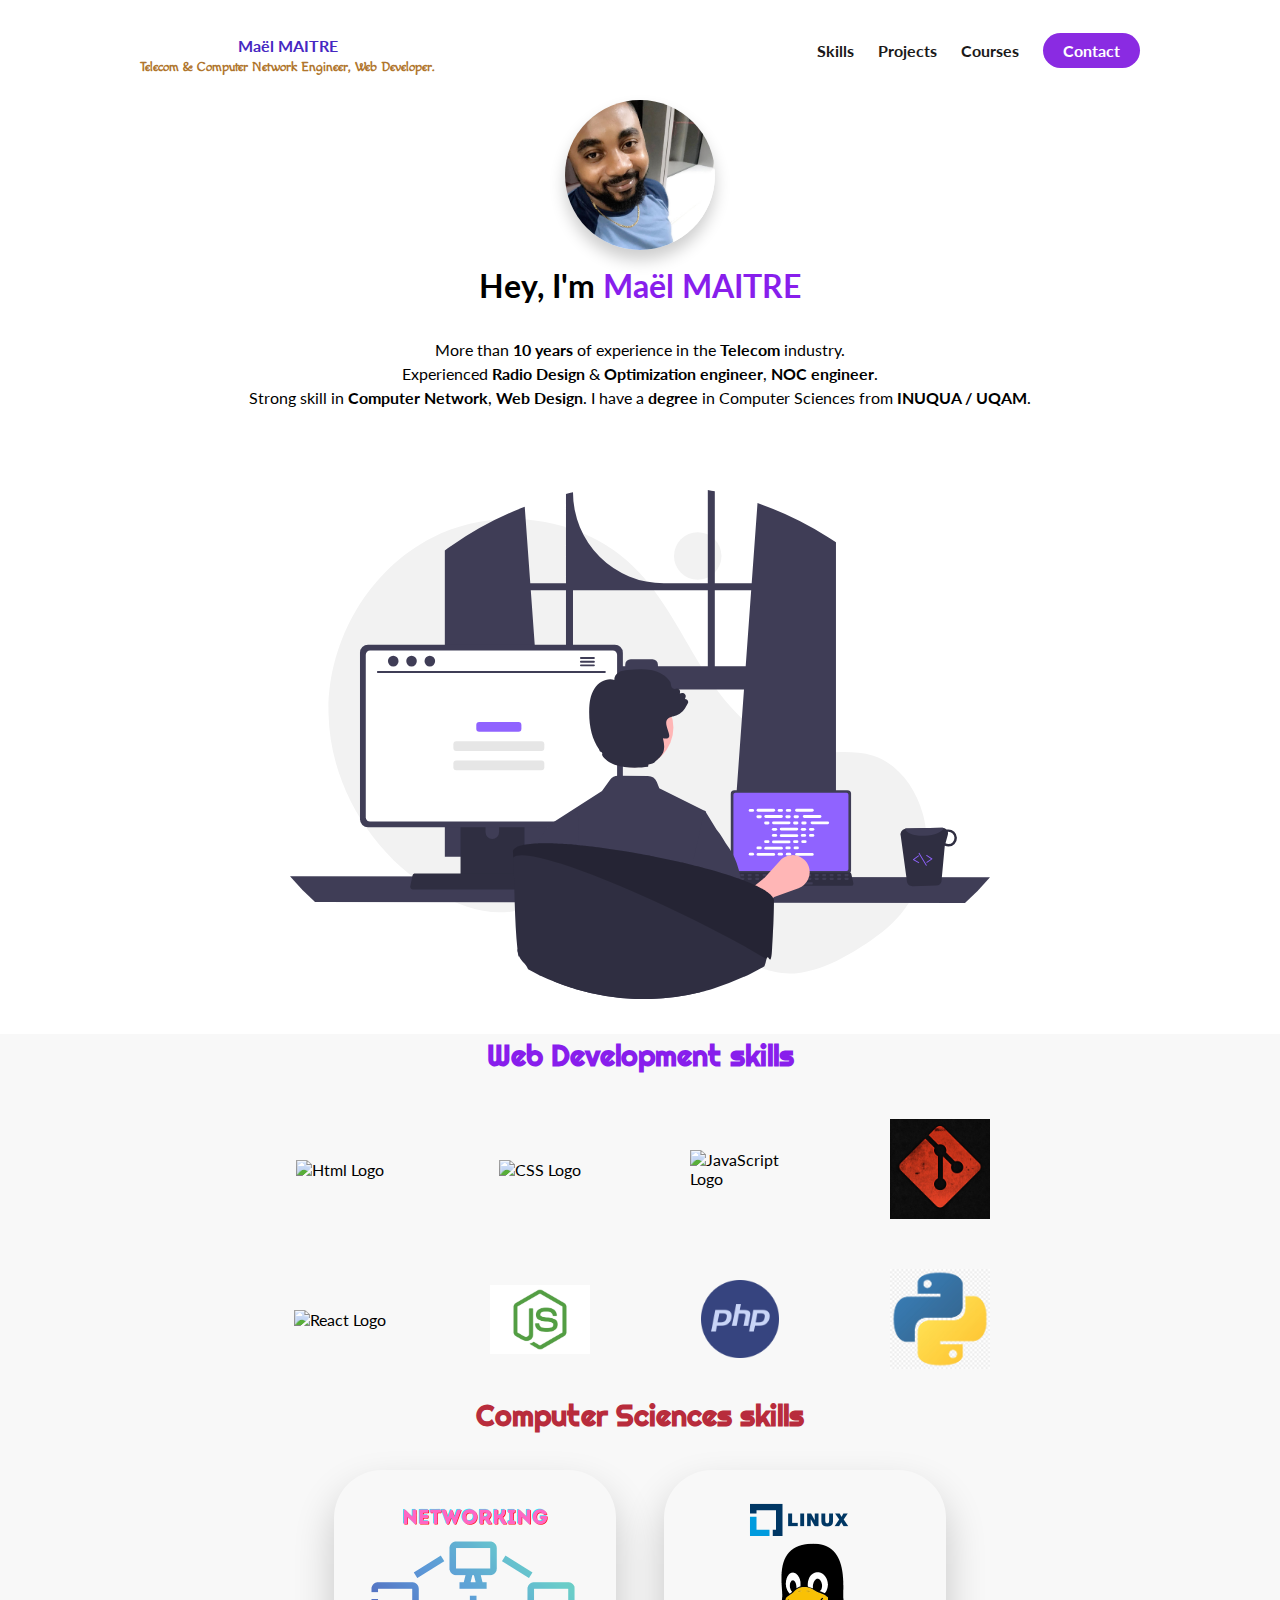
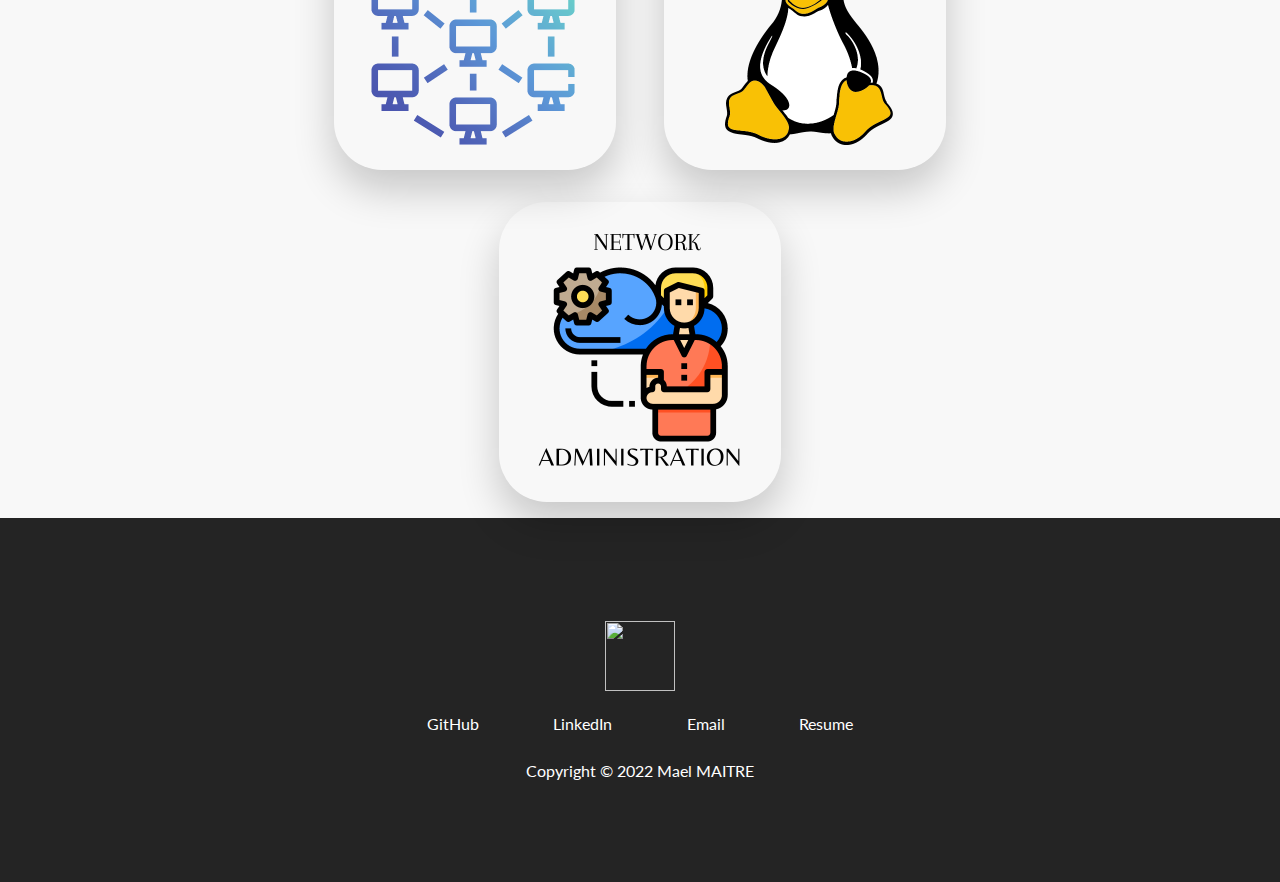
==== index.html @ 229f23f9 "The skills section has been updated." ====
<!DOCTYPE html>
<html lang="en">
<head>
    <meta charset="UTF-8">
    <meta http-equiv="X-UA-Compatible" content="IE=edge">
    <meta name="viewport" content="width=device-width, initial-scale=1.0">
    <title>Maël MAITRE </title>
    <link rel="stylesheet" href="css/index.css">
    <link href="https://fonts.googleapis.com/css2?family=Macondo&display=swap" rel="stylesheet">
    <link href="https://fonts.googleapis.com/css2?family=Pacifico&display=swap" rel="stylesheet">
    <link href="https://fonts.googleapis.com/css2?family=Righteous&display=swap" rel="stylesheet">
    <script src="https://kit.fontawesome.com/c8e4d183c2.js" crossorigin="anonymous"></script>
</head>
<body>
    <section id="about-me">
        <nav class="navigation">
            <div class="personal__logo"><p>Maël MAITRE</p>
              <p class="title-description">Telecom & Computer Network Engineer, Web Developer.</p>
            </div>
            <ul class="nav__link--list">
                <li>
                    <a href="#languages" class="
                        nav__link--anchor
                        link__hover-effect
                        link__hover-effect--black
                        ">Skills</a>
                </li>
                <li>
                    <a href="#" class="
                        nav__link--anchor
                        link__hover-effect
                        link__hover-effect--black
                        ">Projects</a>
                </li>
                <li>
                  <a href="#" class="
                      nav__link--anchor
                      link__hover-effect
                      link__hover-effect--black
                      ">Courses</a>
              </li>
                <li>
                    <a href="#" class="
                        nav__link--anchor
                        nav__link--anchor-primary
                        ">Contact</a>
                </li>
            </ul>
        </nav>
        <div class="flex flex-1">
            <div class="about-me__info row">
                <div class="about-me__info--container">
                    <figure class="about-me__picture--mask buttom">
                        <img src="images/mael.jpg" class="about-me__picture buttom" alt="This is me">
                    </figure>
                    <h1 class="about-me__info--title buttom">
                        Hey, I'm <span class="text--purple">Maël MAITRE</span>
                    </h1>
                    <p class="about-me__info--para buttom ">
      
                      <p>More than <b>10 years</b> of experience in the <strong>Telecom</strong> industry.<br/>
                        Experienced <strong>Radio Design </strong>&<strong> Optimization engineer</strong>, <strong>NOC engineer</strong>.</p> 

                      <p>Strong skill in <strong>Computer Network</strong>, <strong>Web Design</strong>.
                         I have a <b>degree</b> in Computer Sciences from <b>INUQUA / UQAM</b>.</p>
                    </p>
                    <div class="about-me__links description">
                        <a href="https://www.linkedin.com/in/ma%C3%ABl-ma%C3%AEtre-9318a983/" target="_blank" class="about-me__link">
                            <i class="fab fa-linkedin"></i>
                        </a>
                        <a href="https://github.com/maymaitre1989" target="_blank" class="about-me__link">
                            <i class="fab fa-github"></i>
                        </a>
                        <a href="https://www.instagram.com/maymaitre/" target="_blank" class="about-me__link">
                            <i class="fab fa-brands fa-instagram"></i>
                        </a>
                        <a href="https://web.facebook.com/hackerhaiti/" target="_blank" class="about-me__link">
                            <i class="fab fa-brands fa-facebook-f"></i>
                        </a>
                    </div>
                </div>
                <figure class="about-me__img--container">
                    <img src="images/ilustration_2.svg" class="about-me__img" alt="">
                </figure>
            </div>
        </div>
    </section> 
    <section id="languages">
        <div class="container">
            <div class="row">
                <h1 class="section__title"><strong class="text--purple other-font">Web Development skills</strong></h1>
                <div class="language__list">
                    <div class="language">
                        <figure class="language__img--wrapper">
                          <img
                            src="https://upload.wikimedia.org/wikipedia/commons/thumb/3/38/HTML5_Badge.svg/240px-HTML5_Badge.svg.png"
                            alt="Html Logo" class="language__img" />
                        </figure>
                        <span class="language__name">HTML</span>
                      </div>
                      <div class="language">
                        <figure class="language__img--wrapper">
                          <img src="https://cdn.iconscout.com/icon/free/png-256/css-131-722685.png" alt="CSS Logo"
                            class="language__img" />
                        </figure>
                        <span class="language__name">CSS</span>
                      </div>
                      <div class="language">
                        <figure class="language__img--wrapper">
                          <img src="https://cdn.iconscout.com/icon/free/png-256/javascript-1-225993.png" alt="JavaScript Logo"
                            class="language__img" />
                        </figure>
                        <span class="language__name">JavaScript</span>
                      </div>
                      <div class="language">
                        <figure class="language__img--wrapper">
                          <img src="images/git.png"
                            alt="TypeScript Logo" class="language__img" />
                        </figure>
                        <span class="language__name">Git</span>
                      </div>
                      <div class="language">
                        <figure class="language__img--wrapper">
                          <img src="https://cdn.iconscout.com/icon/free/png-256/react-3-1175109.png" alt="React Logo"
                            class="language__img" />
                        </figure>
                        <span class="language__name">React</span>
                      </div>
                      <div class="language">
                        <figure class="language__img--wrapper">
                          <img src="images/NodeJS.jpg" alt="React Logo"
                            class="language__img" />
                        </figure>
                        <span class="language__name">NodeJS</span>
                      </div>
                      <div class="language">
                        <figure class="language__img--wrapper">
                          <img src="images/php.png" alt="React Logo"
                            class="language__img" />
                        </figure>
                        <span class="language__name">PHP</span>
                      </div>
                      <div class="language">
                        <figure class="language__img--wrapper">
                          <img src="images/python.jpg" alt="React Logo"
                            class="language__img" />
                        </figure>
                        <span class="language__name">PYTHON</span>
                      </div>
                </div>
            </div>
        </div>
        <div class="container">
          <div class="row">
              <h1 class="section__title"><strong class="text--blue other-font">Computer Sciences skills</strong></h1>
              <div class="language__list">
                <div class="skills">
                  <div class="child--help">
                    <div class="child">
                      <figure class="language__img--wrapper">
                        <img
                          src="images/networking.png"
                          alt="Html Logo" class="language__img" />
                      </figure>
                      <span class="language__name">Computer Networking</span>
                    </div>
                    <div class="child--description">
                      <h3>Computer Networking</h3>
                      <p class="descrip">
                        <ul>
                          <li>Test 1 et 2</li>
                          <li>Test 1 et 2</li>
                          <li>Test 1 et 2</li>
                          <li>Test 1 et 2</li>
                        </ul>
                      </p>
                    </div>
                  </div>
                  <div class="child--help">
                    <div class="child">
                      <figure class="language__img--wrapper">
                        <img src="images/Linux.png" alt="CSS Logo"
                          class="language__img" />
                      </figure>
                      <span class="language__name">Linux</span>
                    </div>
                    <div class="child--description">
                      <h3>Linux</h3>
                      <p class="descrip">
                        <ul>
                          <li>Test 1 et 2</li>
                          <li>Test 1 et 2</li>
                          <li>Test 1 et 2</li>
                          <li>Test 1 et 2</li>
                        </ul>
                      </p>
                    </div>
                  </div>  
                  <div class="child--help">
                    <div class="child">
                      <figure class="language__img--wrapper">
                        <img src="images/Network_admin.png" alt="JavaScript Logo"
                          class="language__img" />
                      </figure>
                      <span class="language__name">Network Admin</span>
                    </div>
                    <div class="child--description">
                      <h3>Network Admin</h3>
                      <p class="descrip">
                        <ul>
                          <li>Test 1 et 2</li>
                          <li>Test 1 et 2</li>
                          <li>Test 1 et 2</li>
                          <li>Test 1 et 2</li>
                        </ul>
                      </p>
                    </div>
                  </div>  
              </div>
            </div>  
          </div>
        </div>
    </section>
    <footer>
      <div class="row footer__row">
        <a href="#" class="footer__anchor">
          <figure class="footer__logo">
            <img src="./assets/logo.svg" class="footer__logo--img" alt="">
          </figure>
          <span class="footer__logo--popper">
            Top
            <i class="fas fa-arrow-up"></i>
          </span>
        </a>
        <div class="footer__social--list navigation">
          <a href="https://google.com" target="_blank" class="
            footer__social--link
            link__hover-effect
            link__hover-effect--white
          " target="_blank">GitHub</a>
          <a href="https://google.com" target="_blank" class="
            footer__social--link
            link__hover-effect
            link__hover-effect--white
          " target="_blank">LinkedIn</a>
          <a href="mailto:email@email.com" target="_blank" class="
            footer__social--link
            link__hover-effect
            link__hover-effect--white
          " target="_blank">Email</a>
          <a href="./assets/Example Resume.pdf" target="_blank" class="
            footer__social--link
            link__hover-effect
            link__hover-effect--white
          " target="_blank">Resume</a>
        </div>
        <div class="footer__copyright">Copyright © 2022 Mael MAITRE</div>
      </div>
    </footer> 
</body>
</html>
---- css/index.css ----
@import url('https://fonts.googleapis.com/css2?family=Lato:wght@400;700&display=swap');
* {
    font-family: 'Lato', sans-serif;
    padding: 0;
    margin: 0;
    box-sizing: border-box;
    scroll-behavior: smooth;
  }
  
  h1, h2, h3, h4, h5, h6, span {
      color:black;
      text-align: center;
      line-height: 1.25;
  }

  p{
      line-height: 1.5;
      font-size: 16px;
  }

  .buttom{
      margin-bottom: 16px;
  }

  section:nth-child(even) {
    background-color: #f8f8f8;
  }

  .navigation a{
    text-decoration: none;
    position: relative;
    
  }

  .link__hover-effect::after{
    content: "";
    height: 3px;
    position: absolute;
    background-color: rgb(219, 72, 128);
    bottom: -3px;
    right: 0;
    width: 0%;
    transition: all 500ms ease;
  }

  .navigation a:hover::after{
    width: 100%;
    left: 0;
  }

  a{
    text-decoration: none;
  }
  
 /* 
  
    ABOUT ME
  
  */

#about-me{
    min-height: 100vh;
    display: flex;
    flex-direction: column;
}

   /* 
  
    END OF THE ABOUT ME
  
  */


  /* 
  
    NAVIGATION BAR 
  
  */

  nav{
      height: 100px;
      width: 100%;
      max-width: 1000px;
      display: flex;
      margin: 0 auto;
      align-items: center;
      justify-content: space-between;
  }

  .title-description{
    font-size: 0.8rem;
    color: rgb(176, 118, 46);
    font-family: 'Macondo', cursive;
  }

  li{
      list-style-type: none;
  }

  .nav__link--list{
      display: flex;
      gap: 1.5rem;
  }

  .nav__link--anchor{
    color: rgb(27, 25, 25);
    font-weight: 700;
    text-decoration: none;
}

.nav__link--anchor-primary{
    background-color: blueviolet;
    padding: 8px 20px;
    border-radius: 20px;
    color: white;
    transition: all 300ms ease;
}

/* .link__hover-effect:after {
    content: "";
    position: absolute;
    height: 3px;
    width: 0;
    bottom: -3px;
    right: 0;
    transition: all 300ms ease;
  }
  
  .link__hover-effect--white:after {
    background-color: #fff;
  }
  .link__hover-effect--black:after {
    background-color: #000;
  } */
  
  .link__hover-effect:hover:after {
    width: 100%;
    left: 0;
  }

.nav__link--anchor-primary:hover{
    background-color: rgb(84, 107, 237);
}

.personal__logo{
    font-weight: bold;
    font-size: 2em;
    margin-top: 0.7rem;
    color: rgb(70, 39, 194);
    text-align: center;
}

.about-me__link{
    font-size: 20px;
    color: black; 
    padding: 0 1rem;

}

.about-me__links i:hover{
  transition: all 300ms ease;
  font-size: 1.5rem;
  color: rgb(163, 31, 31);
}

.about-me__links i{
  transition: all 300ms ease;
  font-size: 1.3rem;
  color: rgb(14, 13, 13);
}
  /* 
  
    END OF THE NAVIGATION BAR
  
  */


  
  /* 
  
    BODY PART  

  */

  .about-me__info--container{
      display: flex;
      flex-direction: column;
      text-align: center;
      margin: 0 auto;
      align-items: center;
  }

  .row{
      width: 100%;
      max-width: 800px;
      margin: 0 auto;
  }

  .about-me__info{
      display: flex;
      flex-direction: column;
      align-items: center;

  }

  .about-me__picture--mask{
      height: 150px;
      width: 150px;
      border-radius: 50%;
      overflow: hidden;
      box-shadow: 0 10px 16px rgba(0, 0, 0, 0.20);
  }

  .description{
    margin-top: 20px;
  }

  .about-me__picture{
      width: 100%;
  }

  .flex{
    display: flex;
  }

.flex-1{
  flex: 1;
}

.text--purple{
    color: rgb(136, 30, 236);
}
.text--blue{
  color: rgb(184, 44, 60);
}

.about-me__img{
    display: flex;
    align-items: center;
    flex: 1;
    width: 100%;
}
.about-me__img--container{
    margin: 2.2rem 0;
    width: 100%;
    max-width: 700px;
}

.other-font{
  font-family: 'Righteous', cursive;
  font-size: 1.8rem;
  /* box-shadow: 60px 20px 10px rgba(0, 0, 0, 0.1); */
}

.section__title {
    margin-bottom: 20px;
}

/* skills */

.skills{
  display: flex;
  gap: 0 3em;
  flex-wrap: wrap;
  width: 100%;
  justify-content: center;
}

.skills img{
  max-height: 250px;
  max-width: 250px;
}
.child--help{
  position: relative;
  
}
.child{
  position: relative;
  margin: 1em 0;
  box-shadow: 0 20px 40px rgba(0, 0, 0, 0.20);
  border-radius: 3em;
}
.child::before{
  content: "";
  width: 100%;
  position: absolute;
  background-color: rgb(0, 0, 0);
  opacity: 0;
  height: 100%;
  transform: translateY(25%);
  transition: all 300ms ease;
  z-index: 2;
  top: 0;
  left: 0;
}

.child--help:hover .child::before{
  opacity: 0.5;
  transform: translateY(0%);
  border-radius: 3em;
}
.child--help:hover .child--description{
  opacity: 1;
  transform: translateY(0%);
  border-radius: 3em;
}

.child--help:hover img{
  transform: scale(1.1);
  filter: blur(5px);
}

.child--description{
  position: absolute;
  top: 50px;
  left: 10px;
  text-align: left;
  width: 100%;
  max-width: 80%;
  z-index: 3 ;
  color: white;
  font-weight: bold;
  opacity: 0;
  transform: translateY(100%);
  transition: all 350ms ease;
  margin: 0 auto;
}

/* End of skills */

   /* 
  
    END OF THE BODY PART  
  */

  /* 
  
   TECH _STACK
  */

  .language__img {
    width: 100%;
    max-width: 100px;
    transition: all 300ms;
  }
  .language:hover .language__img {
    filter: brightness(80%);
    opacity: 0.86;
    transform: scale(0.9);
  }
  
  .language {
    width: 25%;
    display: flex;
    justify-content: center;
    position: relative;
  }
  .language__img--wrapper {
    display: flex;
    justify-content: center;
    align-items: center;
    padding: 25px 16px;
  }
  
  .language__list {
    display: flex;
    justify-content: center;
    width: 100%;
    flex-wrap: wrap;
  }
  
  .language__name {
    position: absolute;
    bottom: 0;
    transform: scale(0);
    transition: all 300ms;
    font-size: 20px;
    opacity: 0;
  }
  .language:hover .language__name {
    transform: scale(1);
    opacity: 1;
  }


  /* 
  
    END OF THE TECH _STACK
  */

  /* PROJECTS */

.project {
    margin-bottom: 135px;
  }
  
  .project:last-child {
    margin-bottom: 40px;
  }
  
  .project__img {
    width: 100%;
    transition: all 500ms ease;
  }
  
  .project__wrapper {
    display: flex;
    box-shadow: 0 20px 80px rgba(0, 0, 0, 0.45);
    border-radius: 20px;
    overflow: hidden;
    position: relative;
  }
  .project__wrapper:before {
    content: "";
    position: absolute;
    top: 0;
    left: 0;
    height: 100%;
    width: 100%;
    background-color: #1c1d25;
    opacity: 0;
    transition: all 450ms ease;
    z-index: 2;
    transform: translateY(100%);
  }
  .project:hover .project__wrapper:before {
    transform: translateY(0);
    opacity: 0.7;
  }
  .project:hover .project__img {
    transform: scale(1.07);
    filter: blur(5px);
  }
  
  .project:hover .project__description {
    opacity: 1;
    transform: translateY(-50%);
  }
  
  .project__list {
    padding-top: 40px;
  }
  
  .project__description {
    position: absolute;
    top: 50%;
    left: 90px;
    transform: translateY(100%);
    max-width: 550px;
    z-index: 3;
    opacity: 0;
    transition: transform 450ms, opacity 300ms;
  }
  
  .project__description--title {
    font-size: 40px;
  }
  
  .project__description--para {
    margin: 16px 0;
  }
  
  .project__description--link {
    font-size: 20px;
    margin-right: 16px;
  }
  
  .project__description--title,
  .project__description--sub-title,
  .project__description--para,
  .project__description--link {
    text-align: left;
    color: #fff;
  }
  
  /* FOOTER */
  
  footer {
    background-color: #242424;
  }
  
  .footer__social--list {
    width: 100%;
    max-width: 500px;
    display: flex;
    justify-content: space-around;
    margin-bottom: 28px;
  }
  .footer__row {
    display: flex;
    flex-direction: column;
    align-items: center;
    justify-content: center;
    padding: 8% 0;
  }
  
  .footer__logo--img {
    width: 70px;
    height: 70px;
  }
  
  .footer__social--link,
  .footer__copyright,
  .footer__logo--popper {
    color: #fff;
  }
  
  .footer__logo--popper {
    position: absolute;
    right: 0;
    top: 30px;
    font-weight: 700;
    opacity: 0;
    transition: all 300ms ease;
  }
  
  .footer__anchor {
    margin-bottom: 20px;
    position: relative;
  }
  
  .footer__anchor:hover .footer__logo--popper {
    transform: translateX(60px);
    opacity: 1;
  }
  
  /* Small phones, tablets, large smartphones */
  @media (max-width: 768px) {
    nav {
      height: 68px;
    }
  
    h1 {
      font-size: 28px;
    }
  
    .about-me__info--para {
      font-size: 18px;
    }
  
    .language {
      width: calc(100% / 3);
    }
  
    .project__description--para {
      font-size: 14px;
    }
  
    .project__description {
      left: 30px;
      padding-right: 30px;
    }
  }
  
  /* SMALL PHONES */
  @media (max-width: 480px) {
    .nav__link:not(:last-child) {
      display: none;
    }
  
    .project__wrapper {
      border-radius: 0;
    }
  
    .project__description {
      padding: 0;
      left: 0;
      width: 100%;
    }
  
    .project__description--para {
      display: none;
    }
  
    .project__description--links {
      display: flex;
      justify-content: center;
    }
  
    .project__description--title {
      font-size: 32px;
      line-height: 1;
      text-align: center;
    }
  
    .project__description--sub-title {
      text-align: center;
      margin: 12px 0;
    }
  }
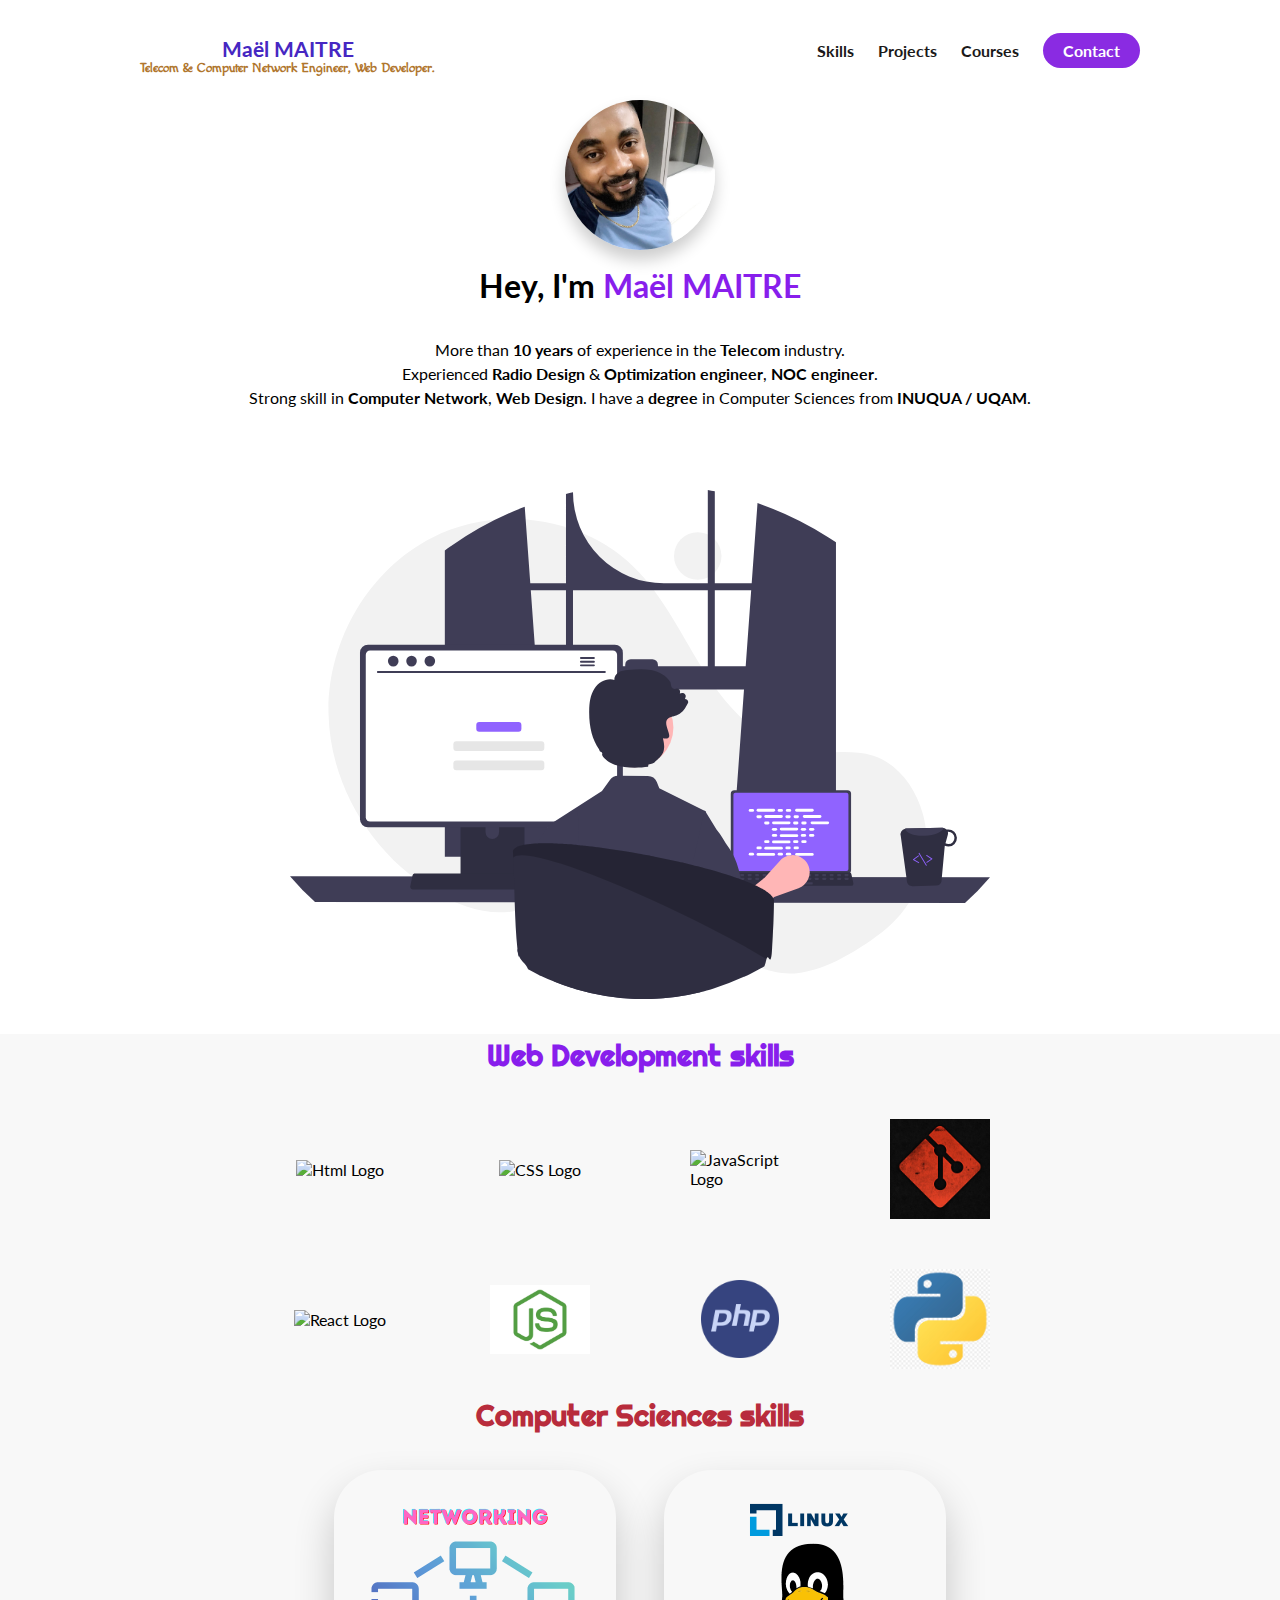
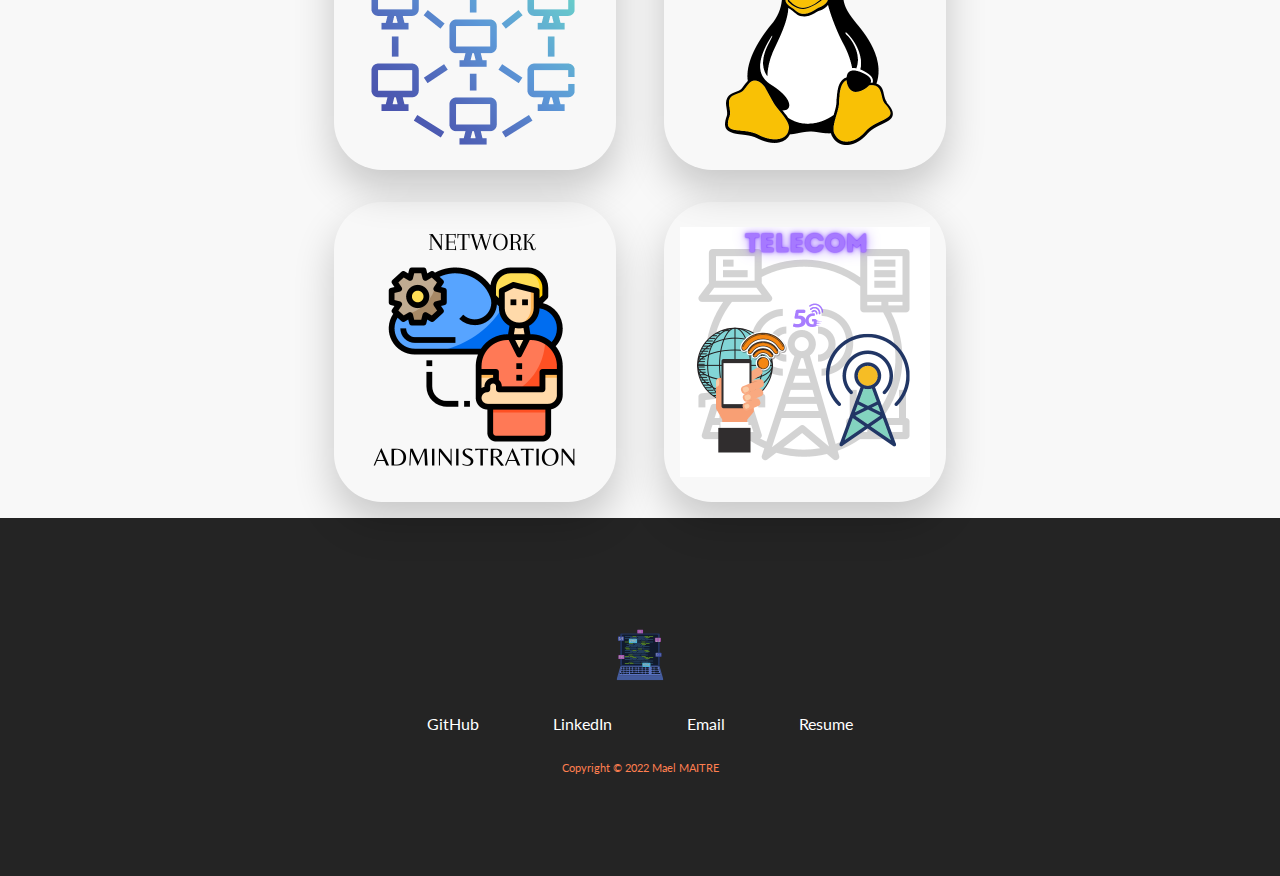
==== commit 81f85466: "Media query added and logo in footer changed" ====
--- a/index.html
+++ b/index.html
@@ -14,8 +14,9 @@
 <body>
     <section id="about-me">
         <nav class="navigation">
-            <div class="personal__logo"><p>Maël MAITRE</p>
-              <p class="title-description">Telecom & Computer Network Engineer, Web Developer.</p>
+            <div class="personal__logo">
+              <div>Maël MAITRE</div>
+              <div class="title-description">Telecom & Computer Network Engineer, Web Developer.</div>
             </div>
             <ul class="nav__link--list">
                 <li>
@@ -215,7 +216,27 @@
                         </ul>
                       </p>
                     </div>
-                  </div>  
+                  </div>
+                  <div class="child--help">
+                    <div class="child">
+                      <figure class="language__img--wrapper">
+                        <img src="images/telecom.png" alt="JavaScript Logo"
+                          class="language__img" />
+                      </figure>
+                      <span class="language__name">Telecommunication</span>
+                    </div>
+                    <div class="child--description">
+                      <h3>Telecommunication</h3>
+                      <p class="descrip">
+                        <ul>
+                          <li>Test 1 et 2</li>
+                          <li>Test 1 et 2</li>
+                          <li>Test 1 et 2</li>
+                          <li>Test 1 et 2</li>
+                        </ul>
+                      </p>
+                    </div>
+                  </div>    
               </div>
             </div>  
           </div>
@@ -225,7 +246,7 @@
       <div class="row footer__row">
         <a href="#" class="footer__anchor">
           <figure class="footer__logo">
-            <img src="./assets/logo.svg" class="footer__logo--img" alt="">
+            <img src="images/Foot_logo.svg" class="footer__logo--img" alt="">
           </figure>
           <span class="footer__logo--popper">
             Top
--- a/css/index.css
+++ b/css/index.css
@@ -144,7 +144,7 @@
 
 .personal__logo{
     font-weight: bold;
-    font-size: 2em;
+    font-size: 1.3rem;
     margin-top: 0.7rem;
     color: rgb(70, 39, 194);
     text-align: center;
@@ -287,7 +287,7 @@
   background-color: rgb(0, 0, 0);
   opacity: 0;
   height: 100%;
-  transform: translateY(25%);
+  /* transform: translateY(25%); */
   transition: all 300ms ease;
   z-index: 2;
   top: 0;
@@ -296,7 +296,7 @@
 
 .child--help:hover .child::before{
   opacity: 0.5;
-  transform: translateY(0%);
+  /* transform: translateY(0%); */
   border-radius: 3em;
 }
 .child--help:hover .child--description{
@@ -505,6 +505,11 @@
     color: #fff;
   }
   
+  .footer__copyright{
+    font-size: 0.7rem;
+    color: coral;
+  }
+
   .footer__logo--popper {
     position: absolute;
     right: 0;
@@ -553,10 +558,11 @@
   }
   
   /* SMALL PHONES */
-  @media (max-width: 480px) {
+  /* @media (max-width: 480px) {
     .nav__link:not(:last-child) {
       display: none;
     }
+
   
     .project__wrapper {
       border-radius: 0;
@@ -587,4 +593,35 @@
       text-align: center;
       margin: 12px 0;
     }
+  } */
+
+  @media (max-width:800px) {
+    .personal__logo{
+      display: none;
+    }
+
+    .navigation{
+      display: flex;
+      justify-content: center;
+    }
+
+    .footer__social--list {
+      display: flex;
+      flex-direction: column;
+      gap: 0.4rem;
+      align-items: center;
+      margin-bottom: 28px;
+    }
+
+
+  }
+
+  @media (max-width:380px) {
+    .navigation{
+      display: none;
+    }
+
+    .about-me__picture--mask {
+      margin-top: 20px;
+    }
   }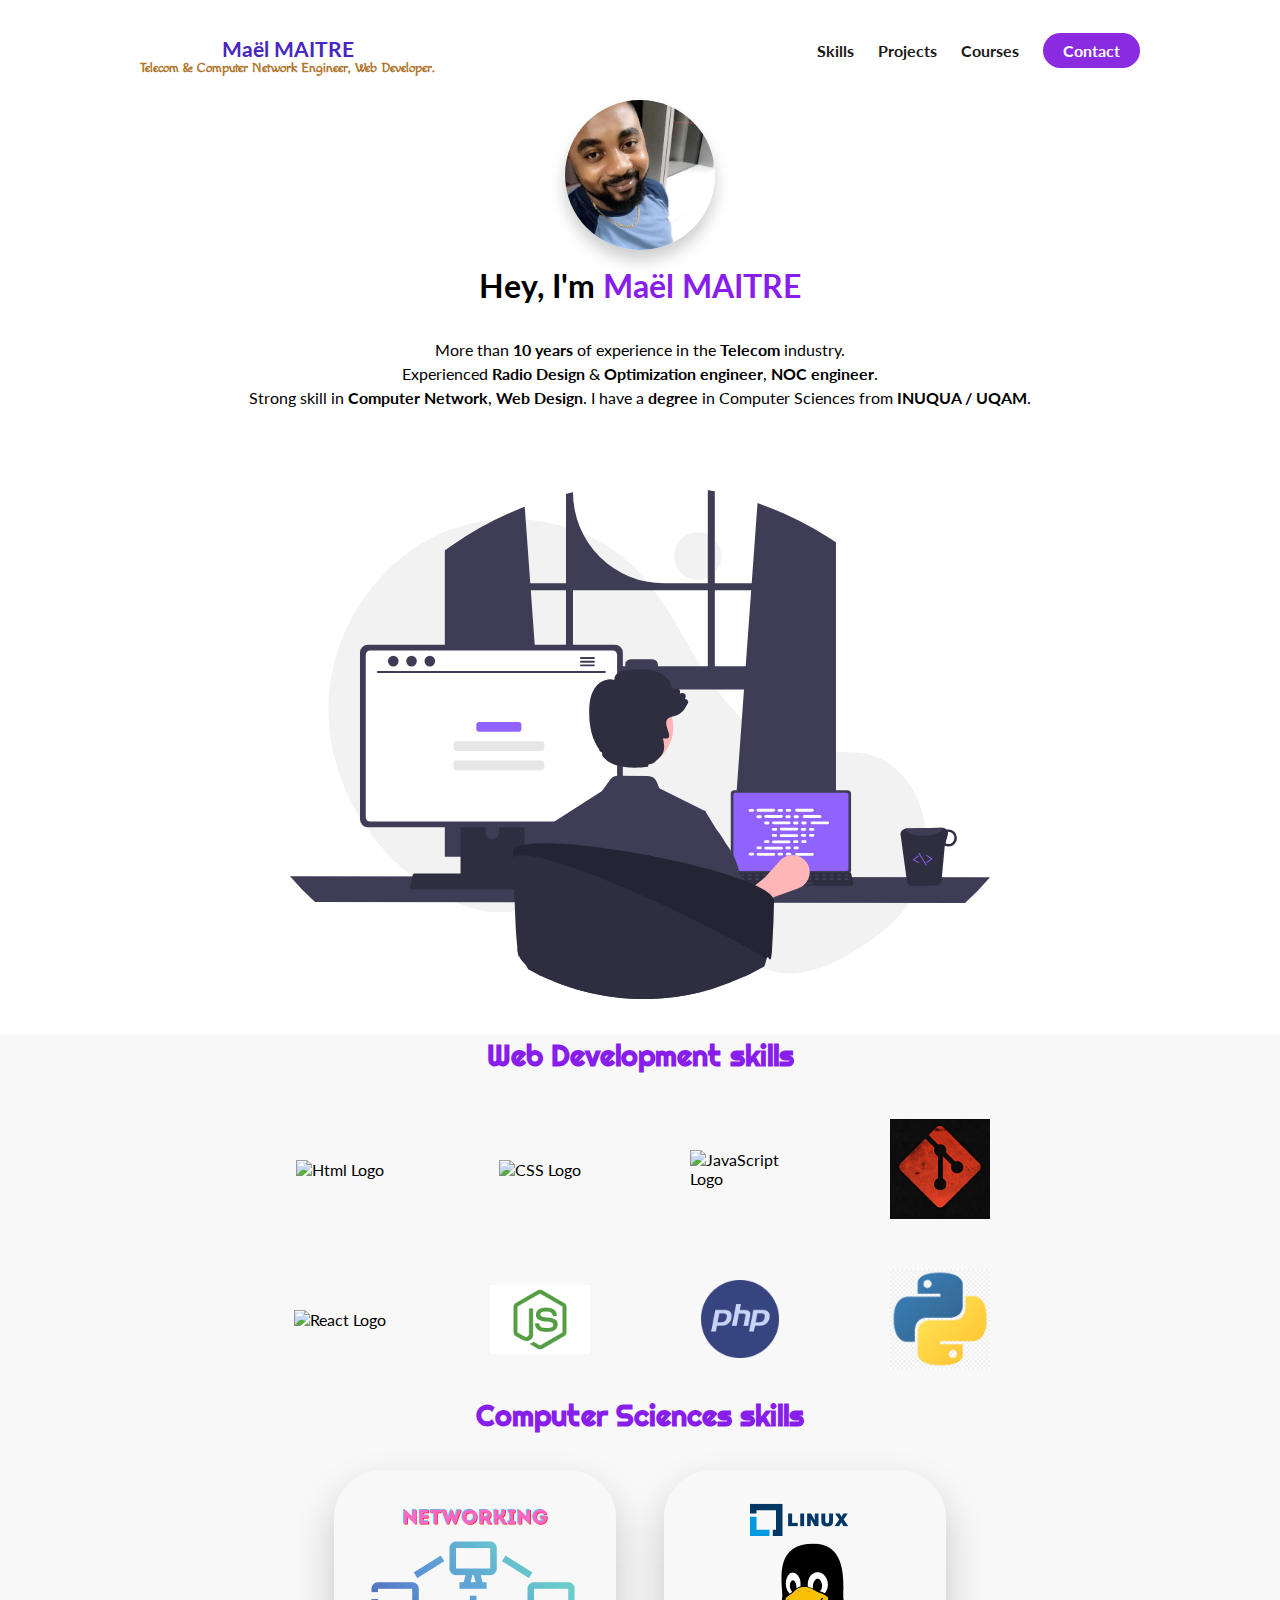
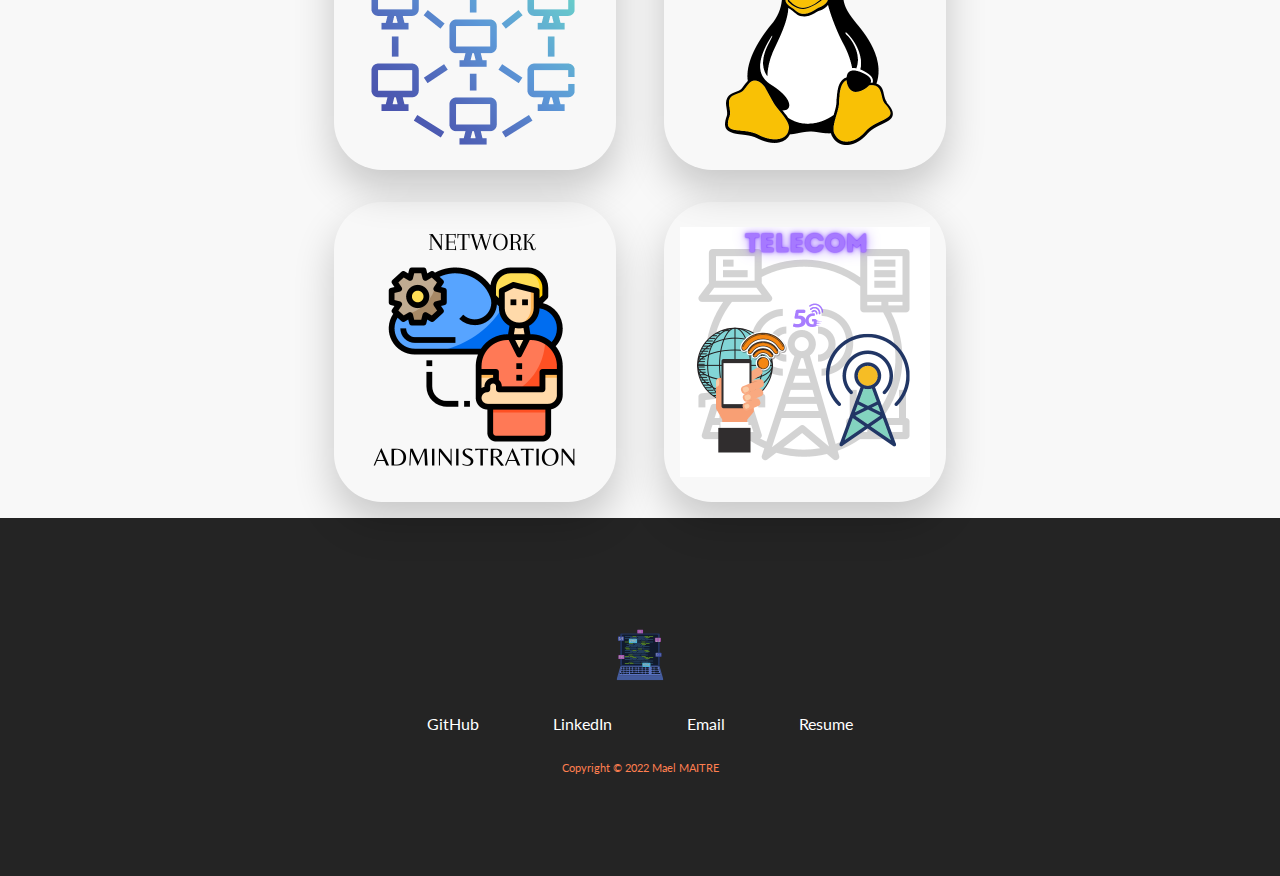
==== commit c20cf7a3: "I made the website responsive by using media query everywhere" ====
--- a/index.html
+++ b/index.html
@@ -163,16 +163,17 @@
                           src="images/networking.png"
                           alt="Html Logo" class="language__img" />
                       </figure>
-                      <span class="language__name">Computer Networking</span>
                     </div>
                     <div class="child--description">
                       <h3>Computer Networking</h3>
                       <p class="descrip">
                         <ul>
-                          <li>Test 1 et 2</li>
-                          <li>Test 1 et 2</li>
-                          <li>Test 1 et 2</li>
-                          <li>Test 1 et 2</li>
+                          <li>Networking device and cabling</li>
+                          <li>Network planning & designing process</li>
+                          <li>IP addressing & subnetting</li>
+                          <li>Cisco router & and Switch configuration</li>
+                          <li>OSI & TCP/IP</li>
+                          <li>Wireless networking</li>
                         </ul>
                       </p>
                     </div>
@@ -183,16 +184,16 @@
                         <img src="images/Linux.png" alt="CSS Logo"
                           class="language__img" />
                       </figure>
-                      <span class="language__name">Linux</span>
-                    </div>
+                      </div>
                     <div class="child--description">
                       <h3>Linux</h3>
                       <p class="descrip">
                         <ul>
-                          <li>Test 1 et 2</li>
-                          <li>Test 1 et 2</li>
-                          <li>Test 1 et 2</li>
-                          <li>Test 1 et 2</li>
+                          <li>System Access and File System</li>
+                          <li>System Administration</li>
+                          <li>Shell Scripting</li>
+                          <li>Networking, Servers and System Updates</li>
+                          <li>Disk Management and Run Levels</li>
                         </ul>
                       </p>
                     </div>
@@ -203,16 +204,17 @@
                         <img src="images/Network_admin.png" alt="JavaScript Logo"
                           class="language__img" />
                       </figure>
-                      <span class="language__name">Network Admin</span>
                     </div>
                     <div class="child--description">
                       <h3>Network Admin</h3>
                       <p class="descrip">
                         <ul>
-                          <li>Test 1 et 2</li>
-                          <li>Test 1 et 2</li>
-                          <li>Test 1 et 2</li>
-                          <li>Test 1 et 2</li>
+                          <li> Windows Server Administration</li>
+                          <li>Active Directory Domain Services</li>
+                          <li>Implementing and managing DHCP and DNS</li>
+                          <li>Managing file Servers and Storage</li>
+                          <li>Implementing VPN</li>
+                          <li>Performance Monitoring</li>
                         </ul>
                       </p>
                     </div>
@@ -223,17 +225,17 @@
                         <img src="images/telecom.png" alt="JavaScript Logo"
                           class="language__img" />
                       </figure>
-                      <span class="language__name">Telecommunication</span>
+                      
                     </div>
                     <div class="child--description">
                       <h3>Telecommunication</h3>
-                      <p class="descrip">
-                        <ul>
-                          <li>Test 1 et 2</li>
-                          <li>Test 1 et 2</li>
-                          <li>Test 1 et 2</li>
-                          <li>Test 1 et 2</li>
-                        </ul>
+                      <br>
+                      <p class="descrip">
+                        NOC Engineer <br>&<br> Radio Frequency Design Engineer <br><br>
+                        <span> LinkedIn profile for more info -></span>
+                        <a href="https://www.linkedin.com/in/ma%C3%ABl-ma%C3%AEtre-9318a983/" target="_blank" class="about-me__link">
+                          <i class="fab fa-linkedin"></i>
+                        </a>
                       </p>
                     </div>
                   </div>    
--- a/css/index.css
+++ b/css/index.css
@@ -231,7 +231,7 @@
     color: rgb(136, 30, 236);
 }
 .text--blue{
-  color: rgb(184, 44, 60);
+  color: rgb(136, 30, 236);
 }
 
 .about-me__img{
@@ -257,6 +257,24 @@
 }
 
 /* skills */
+.child--description li{
+  list-style-type: disc;
+}
+.child--description ul{
+  margin-top: 20px;
+}
+
+.child--description p:last-child{
+  text-align: center;
+}
+
+.child--description p:last-child span{
+  font-size: 0.7rem;
+}
+
+.child--description h3{
+  color: rgb(246, 185, 154);
+}
 
 .skills{
   display: flex;
@@ -313,7 +331,7 @@
 .child--description{
   position: absolute;
   top: 50px;
-  left: 10px;
+  left: 25px;
   text-align: left;
   width: 100%;
   max-width: 80%;
@@ -321,7 +339,7 @@
   color: white;
   font-weight: bold;
   opacity: 0;
-  transform: translateY(100%);
+  transform: translateY(30%);
   transition: all 350ms ease;
   margin: 0 auto;
 }
@@ -343,11 +361,7 @@
     max-width: 100px;
     transition: all 300ms;
   }
-  .language:hover .language__img {
-    filter: brightness(80%);
-    opacity: 0.86;
-    transform: scale(0.9);
-  }
+  
   
   .language {
     width: 25%;
@@ -372,7 +386,6 @@
   .language__name {
     position: absolute;
     bottom: 0;
-    transform: scale(0);
     transition: all 300ms;
     font-size: 20px;
     opacity: 0;
@@ -595,7 +608,7 @@
     }
   } */
 
-  @media (max-width:800px) {
+  @media (max-width:810px) {
     .personal__logo{
       display: none;
     }
@@ -612,8 +625,32 @@
       align-items: center;
       margin-bottom: 28px;
     }
-
-
+    .child--description{
+      opacity: 1;
+      transform: translateY(0%);
+    }
+    .child::before{
+      opacity: 0.8;
+      border-radius: 3em;
+      transform: translateY(0%);
+    }
+    .language__name{
+      opacity: 1;
+      font-size: 0.9rem;
+    }
+
+  }
+
+  @media (min-width:810px) {
+    .language__name{
+      transform: scale(0);
+    }
+
+    .language:hover .language__img {
+      filter: brightness(80%);
+      opacity: 0.86;
+      transform: scale(0.9);
+    }
   }
 
   @media (max-width:380px) {
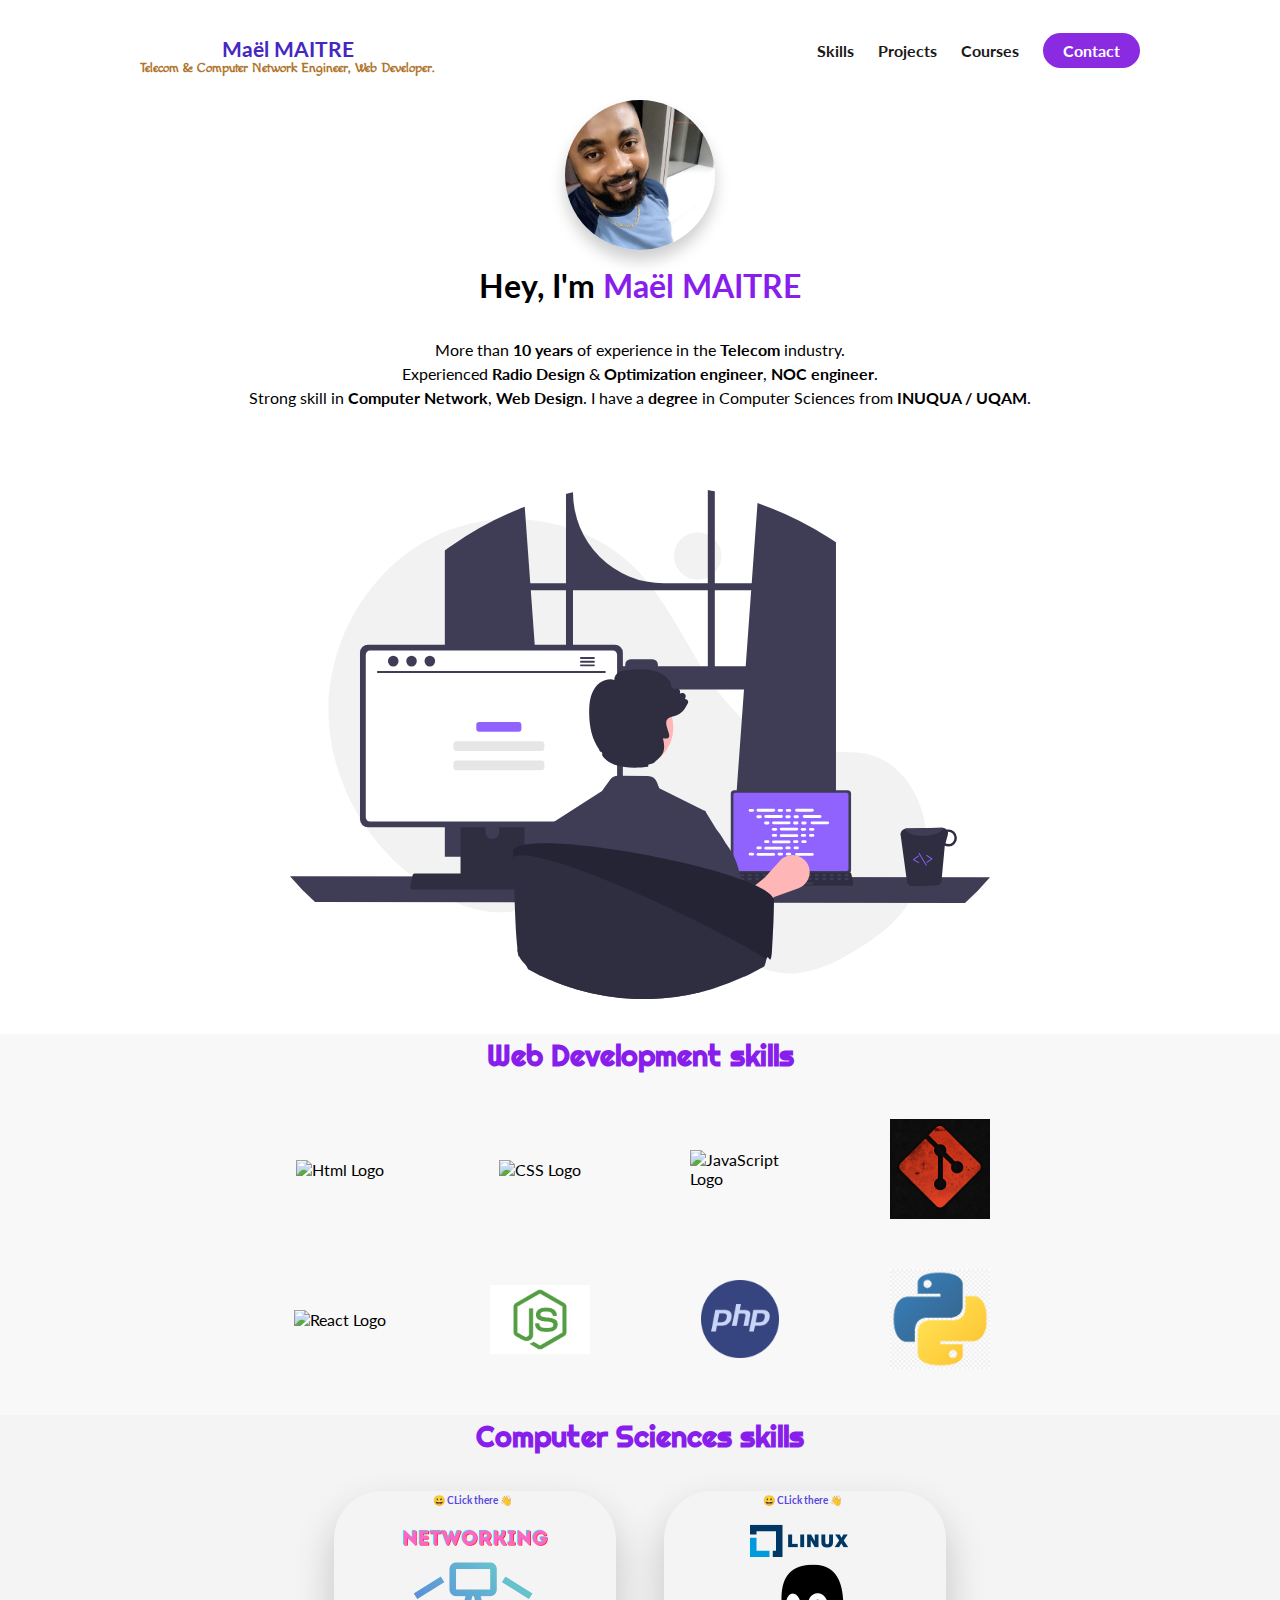
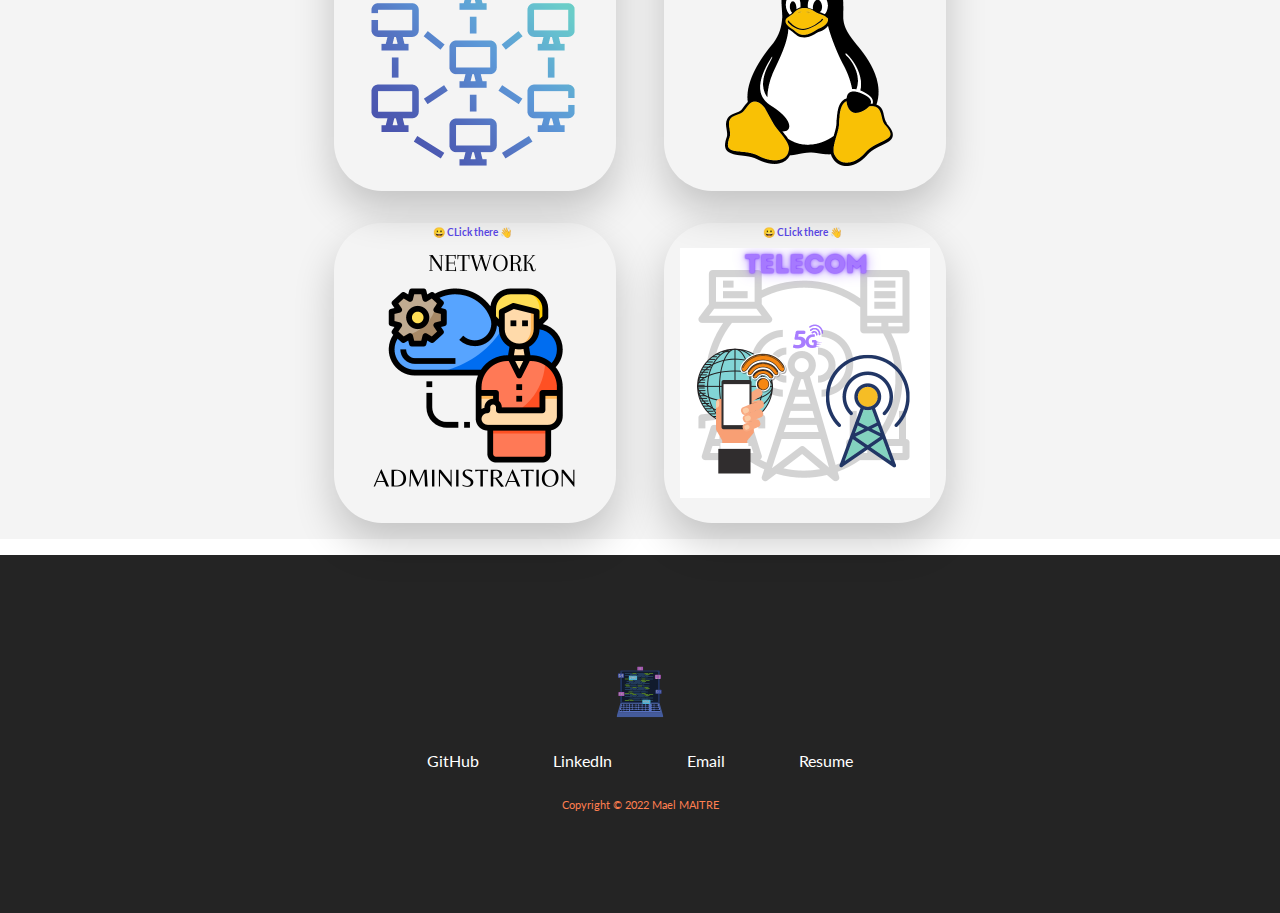
==== commit 4d2d0296: "I corrected some gap issue, adding more flav" ====
--- a/index.html
+++ b/index.html
@@ -151,20 +151,23 @@
                 </div>
             </div>
         </div>
-        <div class="container">
+        <div class="container container-2">
           <div class="row">
               <h1 class="section__title"><strong class="text--blue other-font">Computer Sciences skills</strong></h1>
               <div class="language__list">
                 <div class="skills">
                   <div class="child--help">
                     <div class="child">
+                      <div class="click">😀 CLick there 👋</div>
                       <figure class="language__img--wrapper">
                         <img
                           src="images/networking.png"
                           alt="Html Logo" class="language__img" />
                       </figure>
                     </div>
-                    <div class="child--description">
+                    
+                    <div class="child--description">
+                      
                       <h3>Computer Networking</h3>
                       <p class="descrip">
                         <ul>
@@ -180,6 +183,7 @@
                   </div>
                   <div class="child--help">
                     <div class="child">
+                      <div class="click">😀 CLick there 👋</div>
                       <figure class="language__img--wrapper">
                         <img src="images/Linux.png" alt="CSS Logo"
                           class="language__img" />
@@ -200,6 +204,7 @@
                   </div>  
                   <div class="child--help">
                     <div class="child">
+                      <div class="click">😀 CLick there 👋</div>
                       <figure class="language__img--wrapper">
                         <img src="images/Network_admin.png" alt="JavaScript Logo"
                           class="language__img" />
@@ -221,6 +226,7 @@
                   </div>
                   <div class="child--help">
                     <div class="child">
+                      <div class="click">😀 CLick there 👋</div>
                       <figure class="language__img--wrapper">
                         <img src="images/telecom.png" alt="JavaScript Logo"
                           class="language__img" />
--- a/css/index.css
+++ b/css/index.css
@@ -181,6 +181,15 @@
     BODY PART  
 
   */
+  .click{
+    margin: 0 auto;
+    top:1%;
+    left: 35%;
+    font-size: 10px;
+    color: rgb(87, 69, 225);
+    position: absolute;
+    font-weight: bold;
+  }
 
   .about-me__info--container{
       display: flex;
@@ -188,6 +197,12 @@
       text-align: center;
       margin: 0 auto;
       align-items: center;
+  }
+
+  .container-2{
+    margin-top: 1.3em;
+    background-color: #b4b4b80f;
+    margin-bottom: 1em;
   }
 
   .row{
@@ -321,6 +336,9 @@
   opacity: 1;
   transform: translateY(0%);
   border-radius: 3em;
+}
+.child--help:hover .click{
+  display: none;
 }
 
 .child--help:hover img{
@@ -543,7 +561,7 @@
   }
   
   /* Small phones, tablets, large smartphones */
-  @media (max-width: 768px) {
+  @media (max-width: 810px) {
     nav {
       height: 68px;
     }
@@ -570,43 +588,7 @@
     }
   }
   
-  /* SMALL PHONES */
-  /* @media (max-width: 480px) {
-    .nav__link:not(:last-child) {
-      display: none;
-    }
-
-  
-    .project__wrapper {
-      border-radius: 0;
-    }
-  
-    .project__description {
-      padding: 0;
-      left: 0;
-      width: 100%;
-    }
-  
-    .project__description--para {
-      display: none;
-    }
-  
-    .project__description--links {
-      display: flex;
-      justify-content: center;
-    }
-  
-    .project__description--title {
-      font-size: 32px;
-      line-height: 1;
-      text-align: center;
-    }
-  
-    .project__description--sub-title {
-      text-align: center;
-      margin: 12px 0;
-    }
-  } */
+  
 
   @media (max-width:810px) {
     .personal__logo{
@@ -638,6 +620,10 @@
       opacity: 1;
       font-size: 0.9rem;
     }
+    #about-me{
+      min-height: 90vh;
+      padding-bottom: 5px;
+    }
 
   }
 
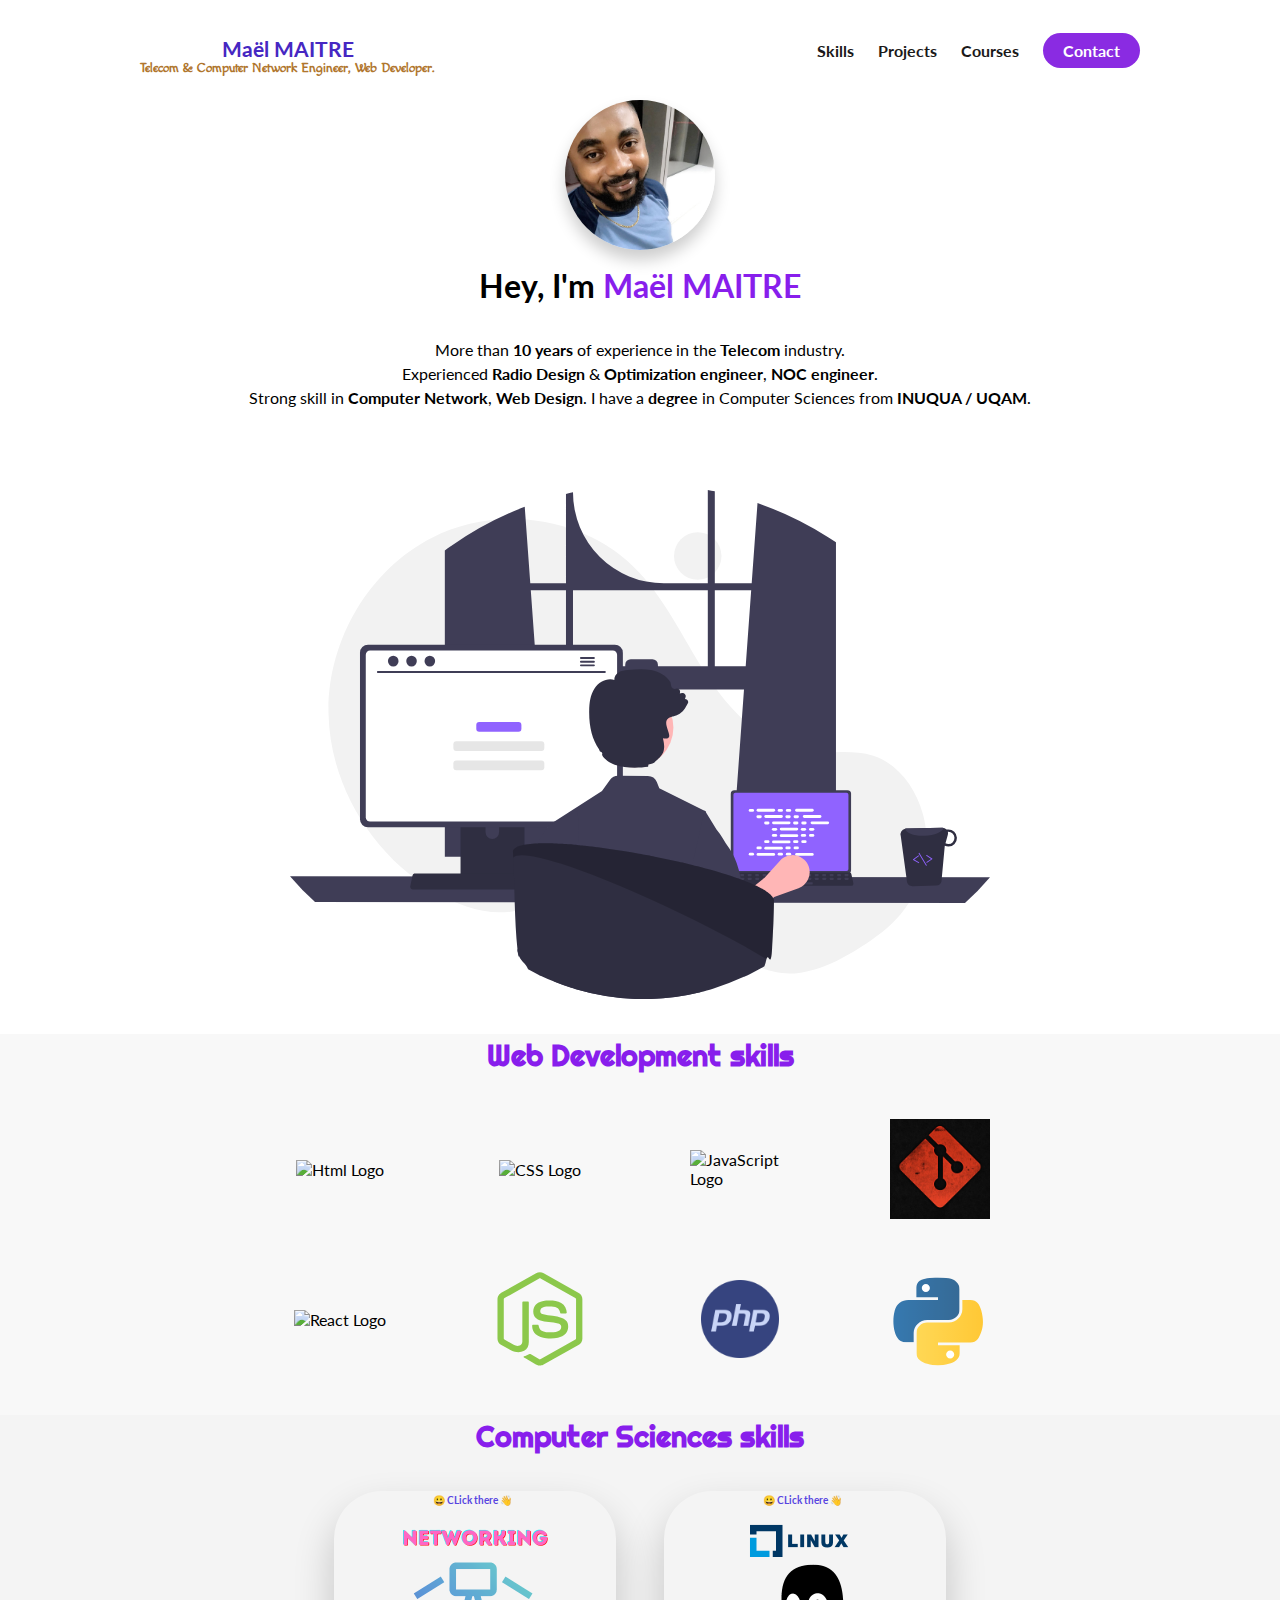
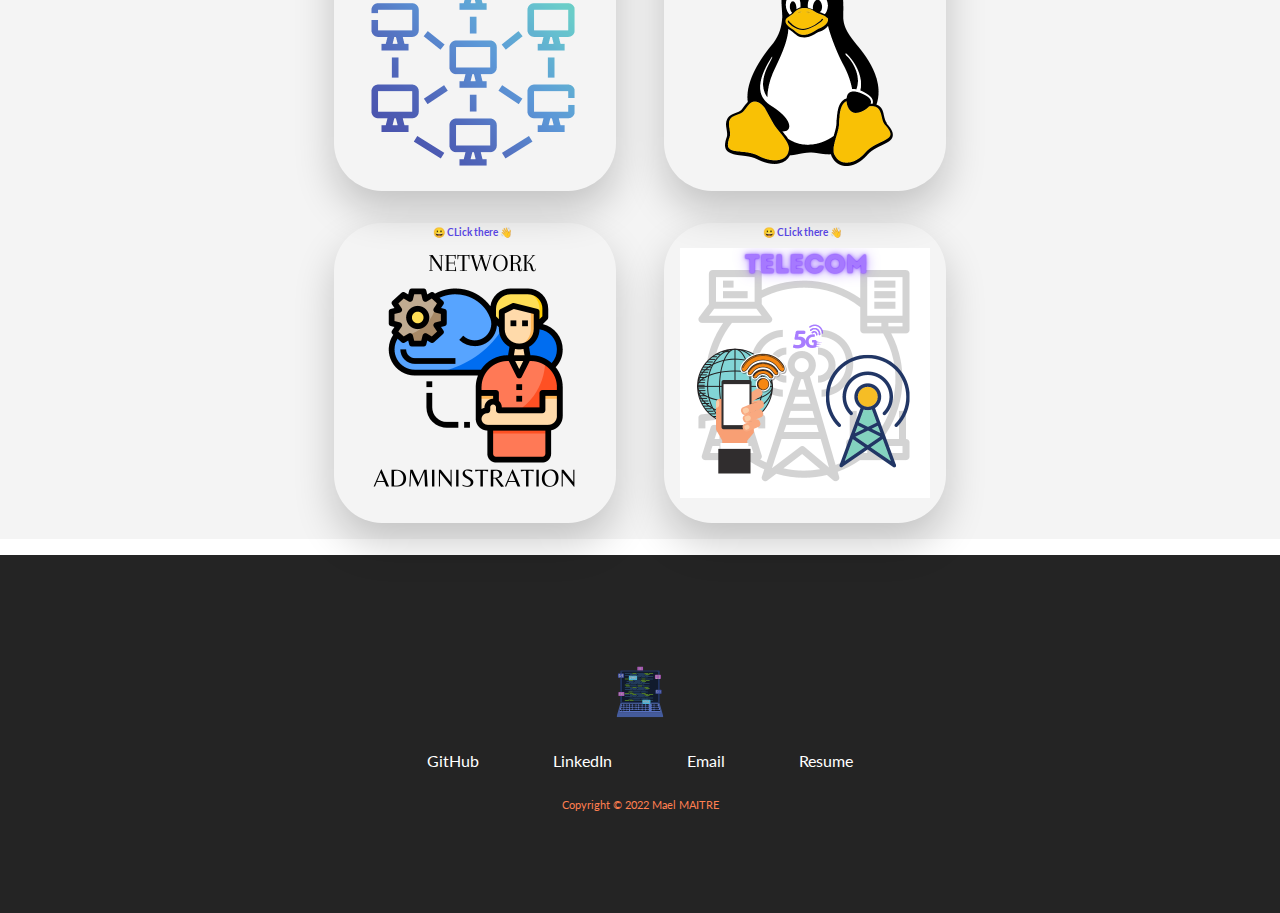
==== commit 83d9e2a6: "Changing the skils view" ====
--- a/index.html
+++ b/index.html
@@ -129,7 +129,7 @@
                       </div>
                       <div class="language">
                         <figure class="language__img--wrapper">
-                          <img src="images/NodeJS.jpg" alt="React Logo"
+                          <img src="images/NodeJs.svg" alt="React Logo"
                             class="language__img" />
                         </figure>
                         <span class="language__name">NodeJS</span>
@@ -143,10 +143,10 @@
                       </div>
                       <div class="language">
                         <figure class="language__img--wrapper">
-                          <img src="images/python.jpg" alt="React Logo"
-                            class="language__img" />
-                        </figure>
-                        <span class="language__name">PYTHON</span>
+                          <img src="images/Python.svg" alt="React Logo" 
+                            class="language__img" />
+                        </figure>
+                        <span class="language__name">Python</span>
                       </div>
                 </div>
             </div>
@@ -172,10 +172,15 @@
                       <p class="descrip">
                         <ul>
                           <li>Networking device and cabling</li>
+                          <hr>
                           <li>Network planning & designing process</li>
+                          <hr>
                           <li>IP addressing & subnetting</li>
+                          <hr>
                           <li>Cisco router & and Switch configuration</li>
+                          <hr>
                           <li>OSI & TCP/IP</li>
+                          <hr>
                           <li>Wireless networking</li>
                         </ul>
                       </p>
@@ -194,9 +199,13 @@
                       <p class="descrip">
                         <ul>
                           <li>System Access and File System</li>
+                          <hr>
                           <li>System Administration</li>
+                          <hr>
                           <li>Shell Scripting</li>
+                          <hr>
                           <li>Networking, Servers and System Updates</li>
+                          <hr>
                           <li>Disk Management and Run Levels</li>
                         </ul>
                       </p>
@@ -215,10 +224,15 @@
                       <p class="descrip">
                         <ul>
                           <li> Windows Server Administration</li>
+                          <hr>
                           <li>Active Directory Domain Services</li>
+                          <hr>
                           <li>Implementing and managing DHCP and DNS</li>
+                          <hr>
                           <li>Managing file Servers and Storage</li>
+                          <hr>
                           <li>Implementing VPN</li>
+                          <hr>
                           <li>Performance Monitoring</li>
                         </ul>
                       </p>
@@ -240,7 +254,7 @@
                         NOC Engineer <br>&<br> Radio Frequency Design Engineer <br><br>
                         <span> LinkedIn profile for more info -></span>
                         <a href="https://www.linkedin.com/in/ma%C3%ABl-ma%C3%AEtre-9318a983/" target="_blank" class="about-me__link">
-                          <i class="fab fa-linkedin"></i>
+                          <i class="fab fa-brands fa-linkedin-in"></i>
                         </a>
                       </p>
                     </div>
--- a/css/index.css
+++ b/css/index.css
@@ -189,6 +189,7 @@
     color: rgb(87, 69, 225);
     position: absolute;
     font-weight: bold;
+    z-index: 8;
   }
 
   .about-me__info--container{
@@ -285,6 +286,11 @@
 
 .child--description p:last-child span{
   font-size: 0.7rem;
+  color: yellow;
+}
+
+.child--description i{
+  color: rgb(209, 57, 97);
 }
 
 .child--description h3{
@@ -349,7 +355,7 @@
 .child--description{
   position: absolute;
   top: 50px;
-  left: 25px;
+  left: 10%;
   text-align: left;
   width: 100%;
   max-width: 80%;
@@ -357,9 +363,13 @@
   color: white;
   font-weight: bold;
   opacity: 0;
-  transform: translateY(30%);
-  transition: all 350ms ease;
+  transition: all 350ms ease, translateY(30%);
   margin: 0 auto;
+  text-align: center;
+}
+
+.child--description ul li{
+  list-style-type: none;
 }
 
 /* End of skills */
@@ -405,8 +415,10 @@
     position: absolute;
     bottom: 0;
     transition: all 300ms;
-    font-size: 20px;
+    font-size: 13px;
     opacity: 0;
+    font-family: 'Franklin Gothic Medium', 'Arial Narrow', Arial, sans-serif;
+    box-shadow: 0 0px 21px rgba(141, 164, 238, 0.45);
   }
   .language:hover .language__name {
     transform: scale(1);
@@ -624,6 +636,7 @@
       min-height: 90vh;
       padding-bottom: 5px;
     }
+    .click{display: none;}
 
   }
 
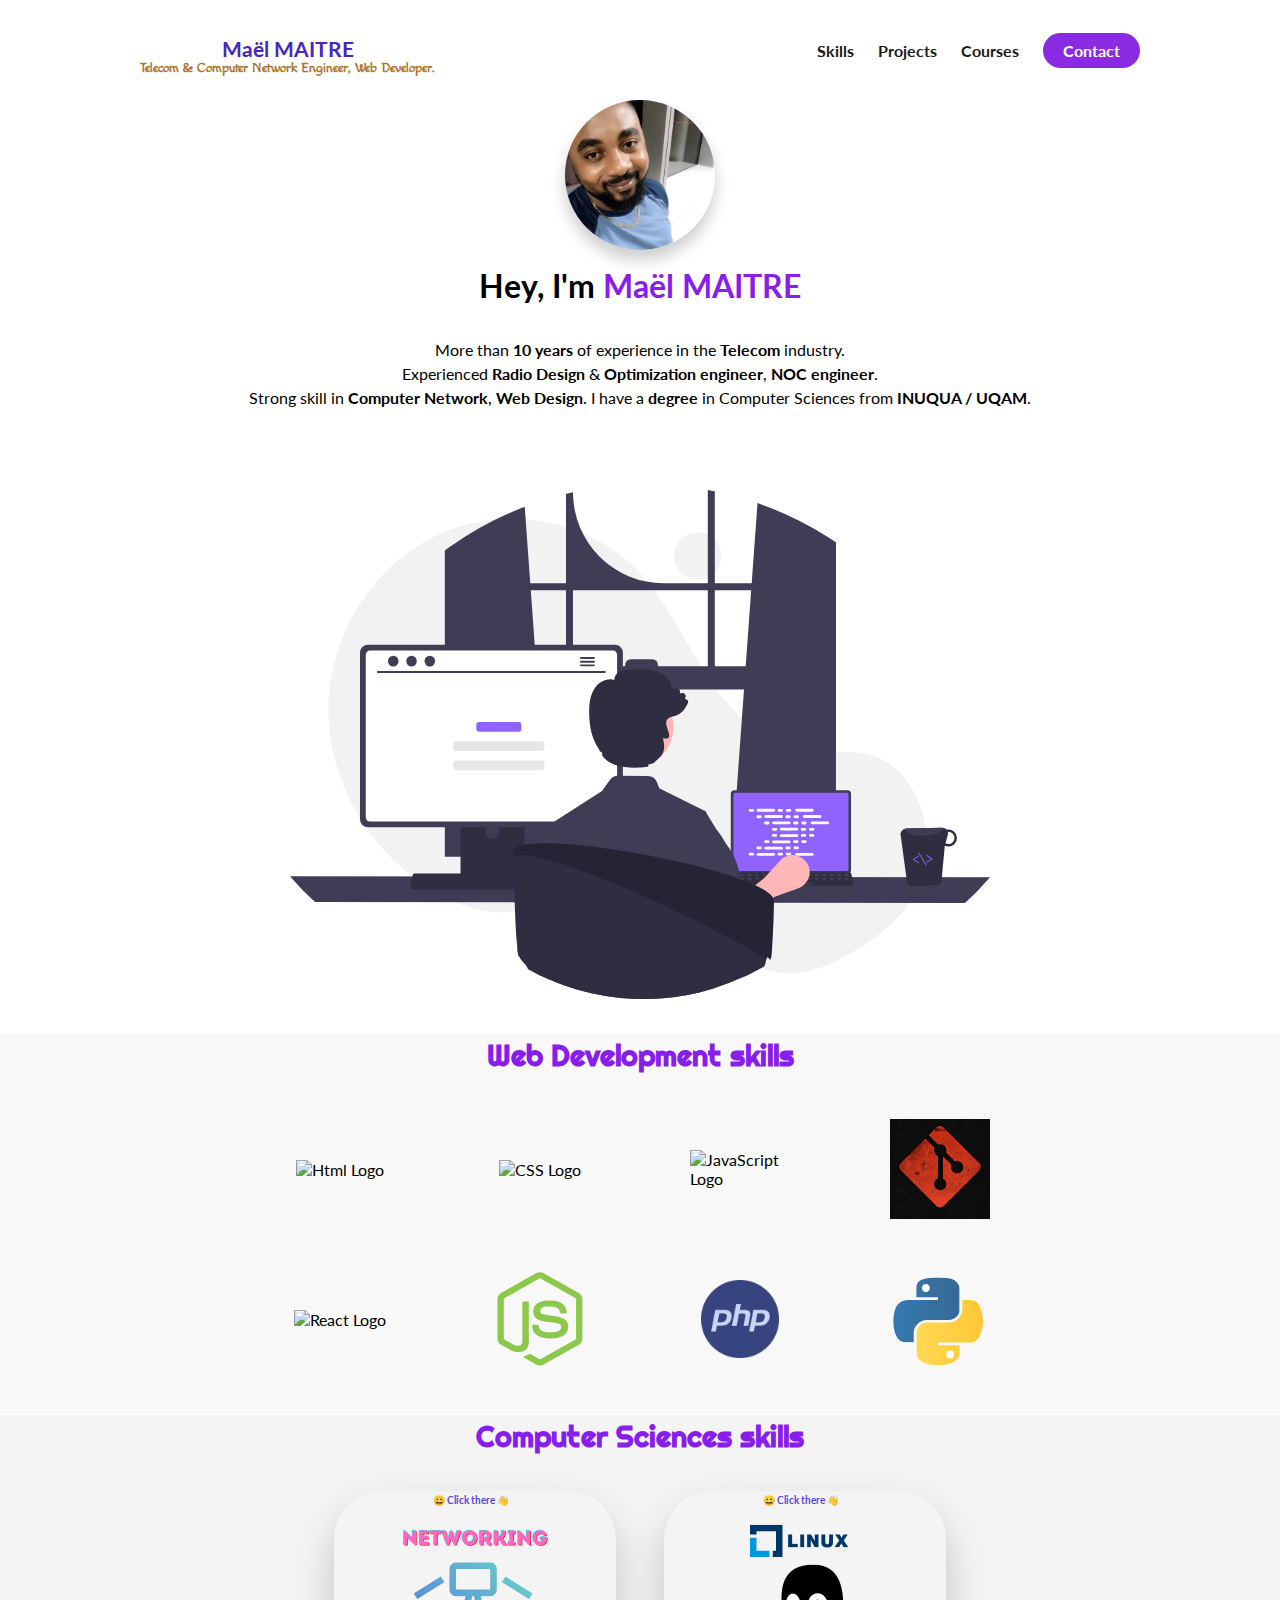
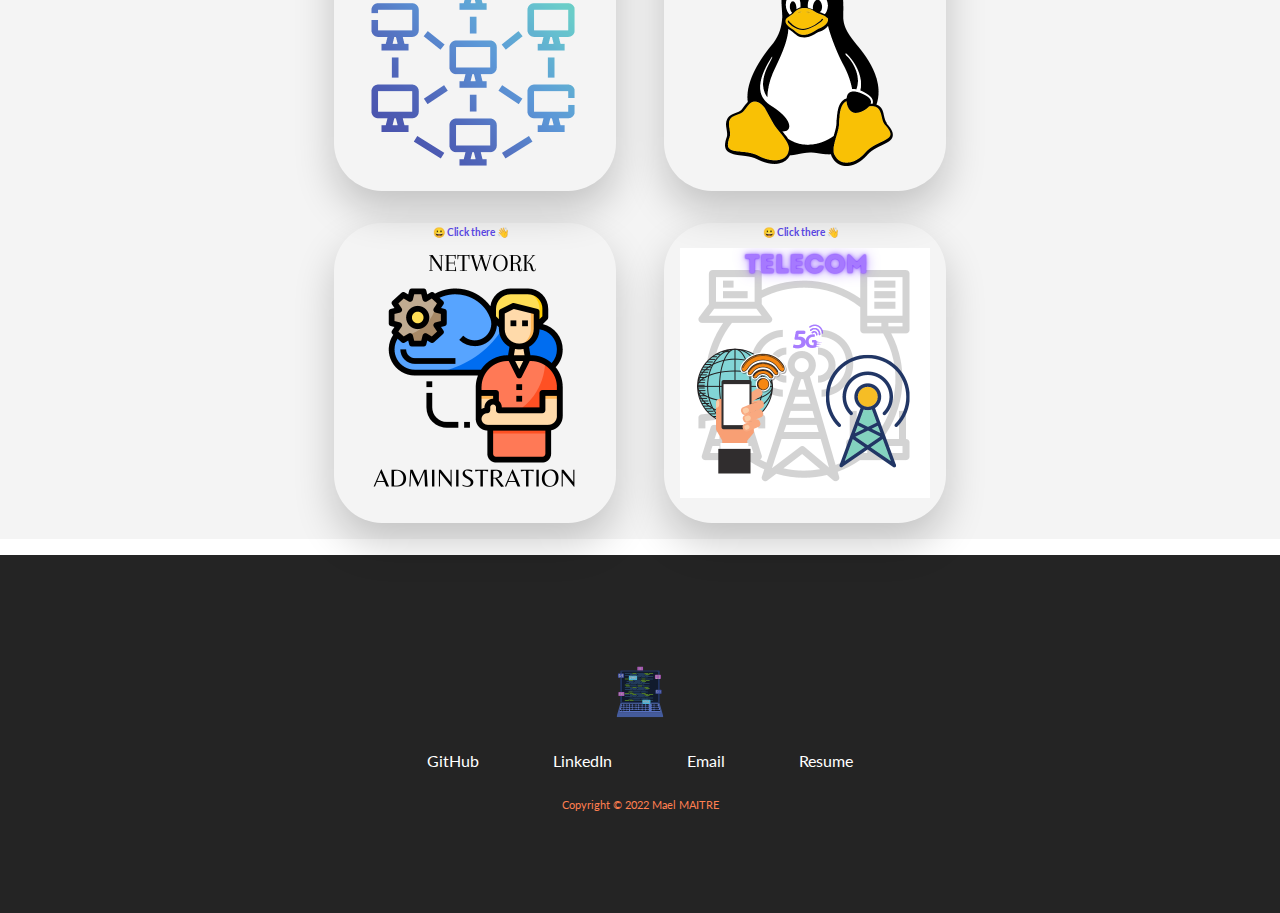
==== commit d992065c: "Adding waiving hand in the Skills part" ====
--- a/index.html
+++ b/index.html
@@ -158,7 +158,7 @@
                 <div class="skills">
                   <div class="child--help">
                     <div class="child">
-                      <div class="click">😀 CLick there 👋</div>
+                      <div class="click">😀 Click there <span class="wave">👋</span></div>
                       <figure class="language__img--wrapper">
                         <img
                           src="images/networking.png"
@@ -188,7 +188,7 @@
                   </div>
                   <div class="child--help">
                     <div class="child">
-                      <div class="click">😀 CLick there 👋</div>
+                      <div class="click">😀 Click there <span class="wave">👋</span></div>
                       <figure class="language__img--wrapper">
                         <img src="images/Linux.png" alt="CSS Logo"
                           class="language__img" />
@@ -213,7 +213,7 @@
                   </div>  
                   <div class="child--help">
                     <div class="child">
-                      <div class="click">😀 CLick there 👋</div>
+                      <div class="click">😀 Click there <span class="wave">👋</span></div>
                       <figure class="language__img--wrapper">
                         <img src="images/Network_admin.png" alt="JavaScript Logo"
                           class="language__img" />
@@ -240,7 +240,7 @@
                   </div>
                   <div class="child--help">
                     <div class="child">
-                      <div class="click">😀 CLick there 👋</div>
+                      <div class="click">😀 Click there <span class="wave">👋</span></div>
                       <figure class="language__img--wrapper">
                         <img src="images/telecom.png" alt="JavaScript Logo"
                           class="language__img" />
--- a/css/index.css
+++ b/css/index.css
@@ -372,6 +372,24 @@
   list-style-type: none;
 }
 
+.wave {
+  color: rgb(87, 69, 225);
+  display: inline-block;
+  animation: animate-wave 500ms infinite ease-in-out;
+}
+
+@keyframes animate-wave {
+  0% {
+    transform: rotate(0);
+  }
+  50% {
+    transform: rotate(30deg);
+  }
+  100% {
+    transform: rotate(0);
+  }
+}
+
 /* End of skills */
 
    /* 
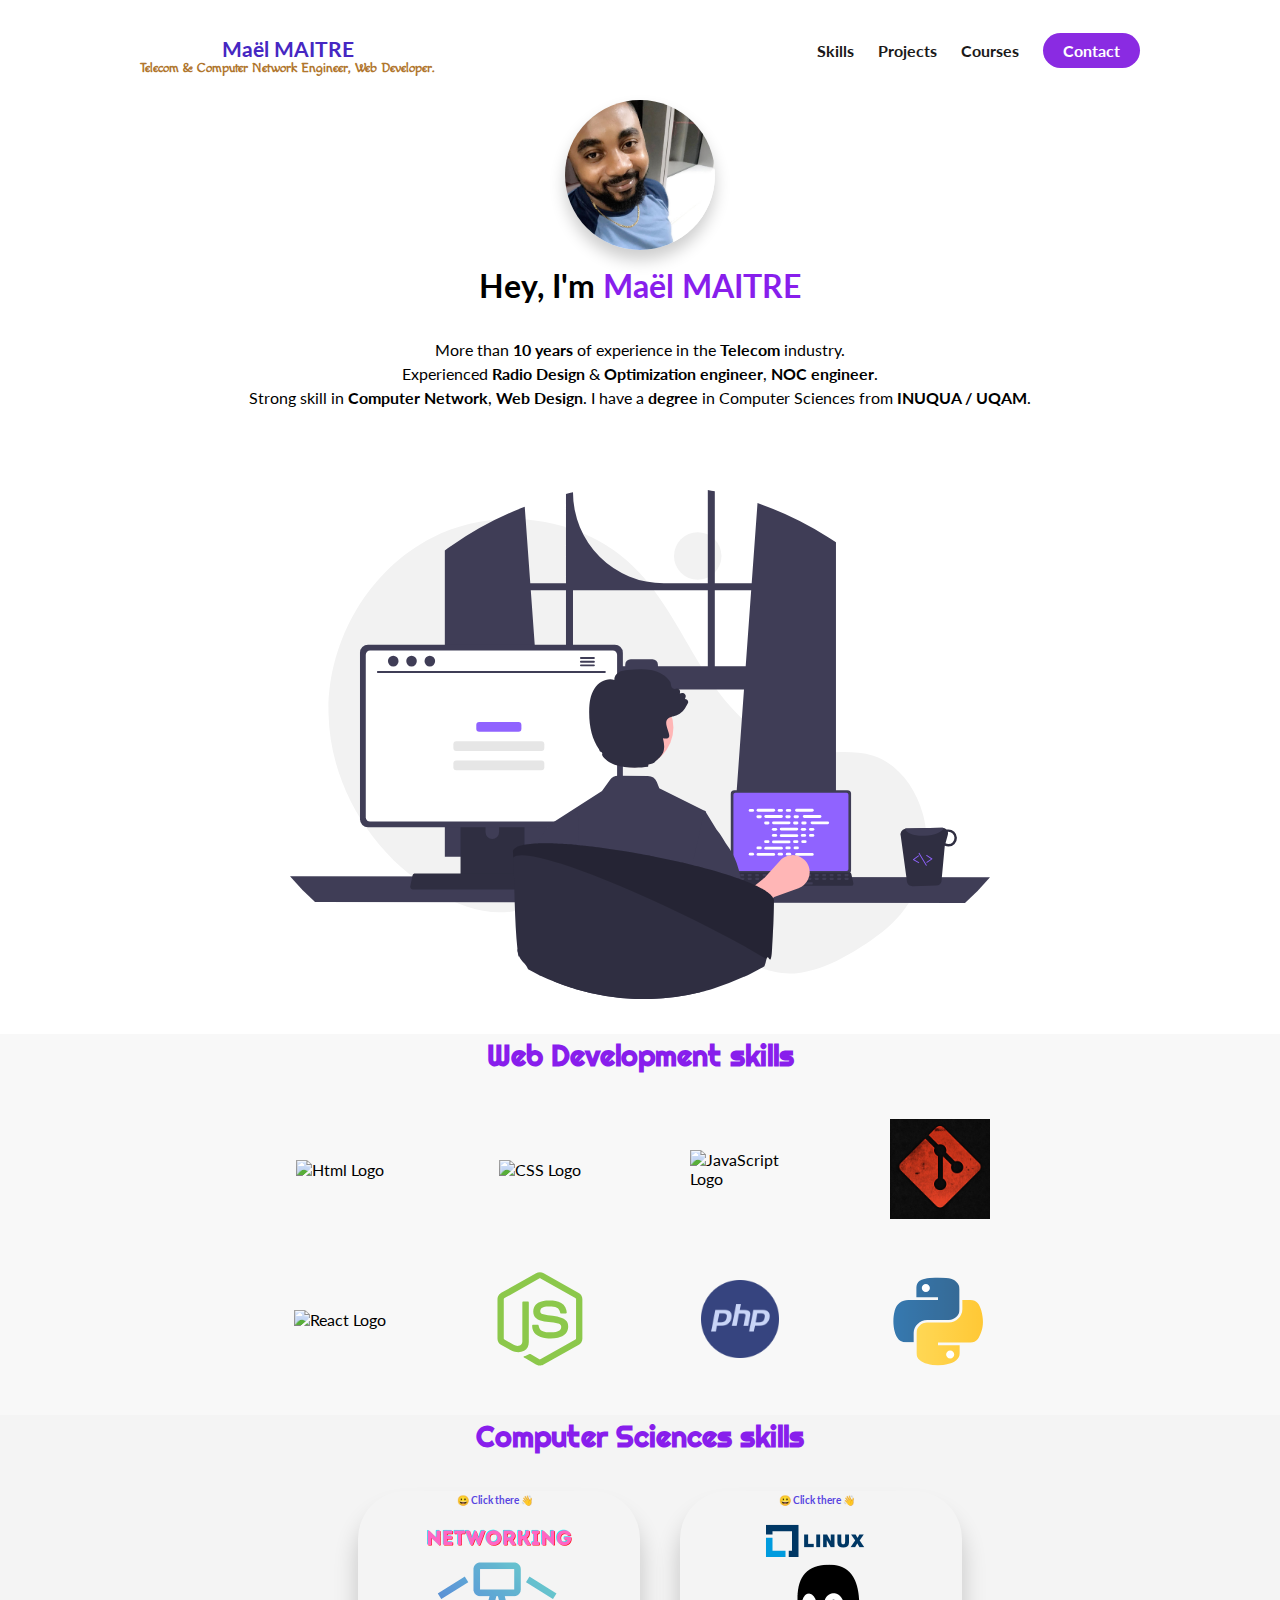
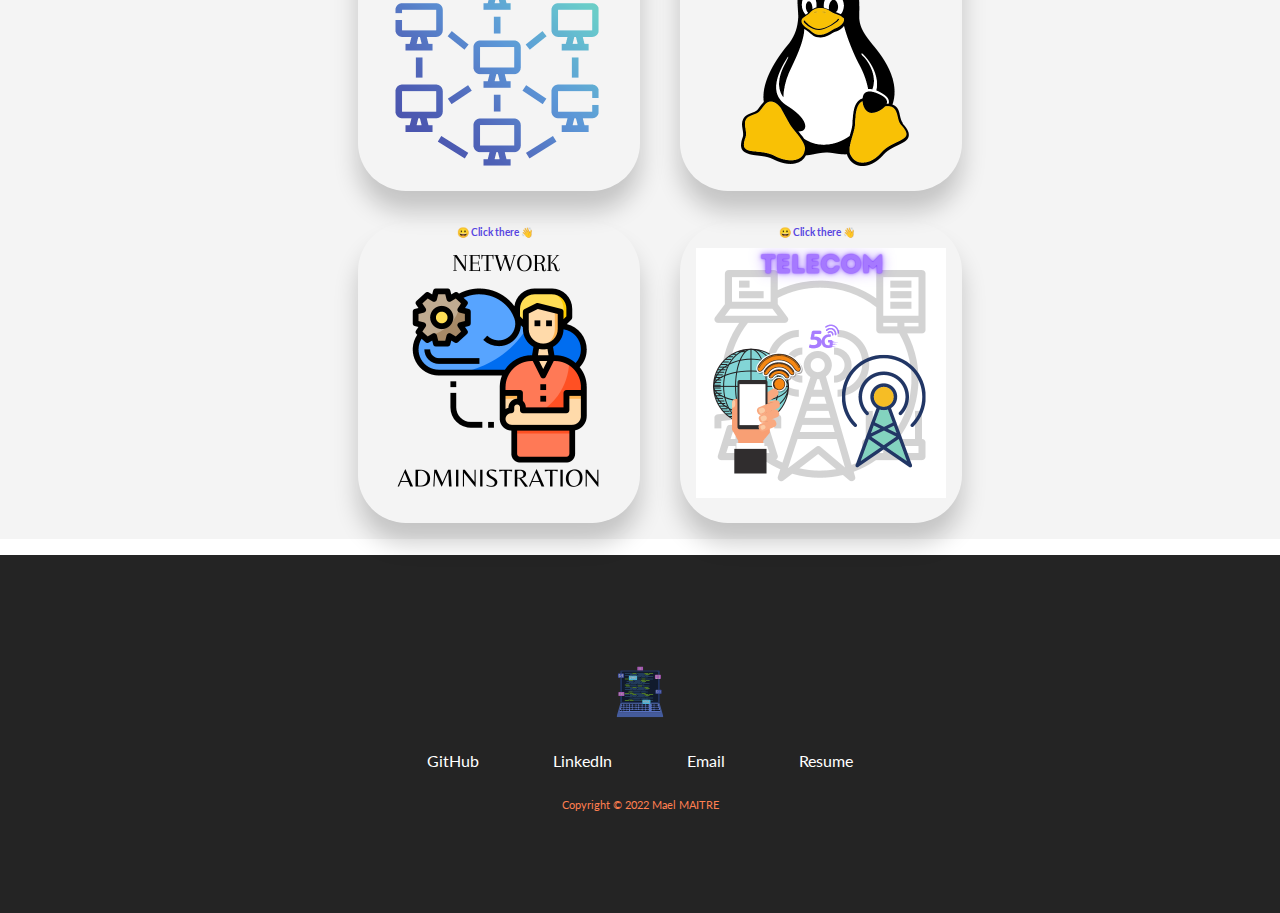
==== commit 9ee6a1a0: "some "p" to "div"" ====
--- a/index.html
+++ b/index.html
@@ -169,7 +169,7 @@
                     <div class="child--description">
                       
                       <h3>Computer Networking</h3>
-                      <p class="descrip">
+                      <div class="descrip">
                         <ul>
                           <li>Networking device and cabling</li>
                           <hr>
@@ -183,7 +183,7 @@
                           <hr>
                           <li>Wireless networking</li>
                         </ul>
-                      </p>
+                      </div>
                     </div>
                   </div>
                   <div class="child--help">
@@ -196,7 +196,7 @@
                       </div>
                     <div class="child--description">
                       <h3>Linux</h3>
-                      <p class="descrip">
+                      <div class="descrip">
                         <ul>
                           <li>System Access and File System</li>
                           <hr>
@@ -208,7 +208,7 @@
                           <hr>
                           <li>Disk Management and Run Levels</li>
                         </ul>
-                      </p>
+                      </div>
                     </div>
                   </div>  
                   <div class="child--help">
@@ -221,7 +221,7 @@
                     </div>
                     <div class="child--description">
                       <h3>Network Admin</h3>
-                      <p class="descrip">
+                      <div class="descrip">
                         <ul>
                           <li> Windows Server Administration</li>
                           <hr>
@@ -235,7 +235,7 @@
                           <hr>
                           <li>Performance Monitoring</li>
                         </ul>
-                      </p>
+                      </div>
                     </div>
                   </div>
                   <div class="child--help">
@@ -250,13 +250,13 @@
                     <div class="child--description">
                       <h3>Telecommunication</h3>
                       <br>
-                      <p class="descrip">
+                      <div class="descrip">
                         NOC Engineer <br>&<br> Radio Frequency Design Engineer <br><br>
                         <span> LinkedIn profile for more info -></span>
                         <a href="https://www.linkedin.com/in/ma%C3%ABl-ma%C3%AEtre-9318a983/" target="_blank" class="about-me__link">
                           <i class="fab fa-brands fa-linkedin-in"></i>
                         </a>
-                      </p>
+                      </div>
                     </div>
                   </div>    
               </div>
--- a/css/index.css
+++ b/css/index.css
@@ -1,119 +1,126 @@
-@import url('https://fonts.googleapis.com/css2?family=Lato:wght@400;700&display=swap');
+@import url("https://fonts.googleapis.com/css2?family=Lato:wght@400;700&display=swap");
 * {
-    font-family: 'Lato', sans-serif;
-    padding: 0;
-    margin: 0;
-    box-sizing: border-box;
-    scroll-behavior: smooth;
-  }
-  
-  h1, h2, h3, h4, h5, h6, span {
-      color:black;
-      text-align: center;
-      line-height: 1.25;
-  }
-
-  p{
-      line-height: 1.5;
-      font-size: 16px;
-  }
-
-  .buttom{
-      margin-bottom: 16px;
-  }
-
-  section:nth-child(even) {
-    background-color: #f8f8f8;
-  }
-
-  .navigation a{
-    text-decoration: none;
-    position: relative;
-    
-  }
-
-  .link__hover-effect::after{
-    content: "";
-    height: 3px;
-    position: absolute;
-    background-color: rgb(219, 72, 128);
-    bottom: -3px;
-    right: 0;
-    width: 0%;
-    transition: all 500ms ease;
-  }
-
-  .navigation a:hover::after{
-    width: 100%;
-    left: 0;
-  }
-
-  a{
-    text-decoration: none;
-  }
-  
- /* 
+  font-family: "Lato", sans-serif;
+  padding: 0;
+  margin: 0;
+  box-sizing: border-box;
+  scroll-behavior: smooth;
+}
+
+h1,
+h2,
+h3,
+h4,
+h5,
+h6,
+span {
+  color: black;
+  text-align: center;
+  line-height: 1.25;
+}
+
+p {
+  line-height: 1.5;
+  font-size: 16px;
+}
+
+.buttom {
+  margin-bottom: 16px;
+}
+
+section:nth-child(even) {
+  background-color: #f8f8f8;
+}
+
+.navigation a {
+  text-decoration: none;
+  position: relative;
+}
+
+.link__hover-effect::after {
+  content: "";
+  height: 3px;
+  position: absolute;
+  background-color: rgb(219, 72, 128);
+  bottom: -3px;
+  right: 0;
+  width: 0%;
+  transition: all 500ms ease;
+}
+
+.navigation a:hover::after {
+  width: 100%;
+  left: 0;
+}
+
+a {
+  text-decoration: none;
+}
+
+/* 
   
     ABOUT ME
   
   */
 
-#about-me{
-    min-height: 100vh;
-    display: flex;
-    flex-direction: column;
-}
-
-   /* 
+#about-me {
+  min-height: 100vh;
+  display: flex;
+  flex-direction: column;
+}
+
+/* 
   
     END OF THE ABOUT ME
   
   */
 
-
-  /* 
+/* 
   
     NAVIGATION BAR 
   
   */
 
-  nav{
-      height: 100px;
-      width: 100%;
-      max-width: 1000px;
-      display: flex;
-      margin: 0 auto;
-      align-items: center;
-      justify-content: space-between;
-  }
-
-  .title-description{
-    font-size: 0.8rem;
-    color: rgb(176, 118, 46);
-    font-family: 'Macondo', cursive;
-  }
-
-  li{
-      list-style-type: none;
-  }
-
-  .nav__link--list{
-      display: flex;
-      gap: 1.5rem;
-  }
-
-  .nav__link--anchor{
-    color: rgb(27, 25, 25);
-    font-weight: 700;
-    text-decoration: none;
-}
-
-.nav__link--anchor-primary{
-    background-color: blueviolet;
-    padding: 8px 20px;
-    border-radius: 20px;
-    color: white;
-    transition: all 300ms ease;
+nav {
+  height: 100px;
+  width: 100%;
+  max-width: 1000px;
+  display: flex;
+  margin: 0 auto;
+  align-items: center;
+  justify-content: space-between;
+}
+
+.title-description {
+  font-size: 0.8rem;
+  color: rgb(176, 118, 46);
+  font-family: "Macondo", cursive;
+}
+
+li {
+  list-style-type: none;
+}
+
+.nav__link--list {
+  display: flex;
+  /* gap: 1.5rem; */
+}
+.nav__link--list li {
+  margin-left: 1.5rem;
+}
+
+.nav__link--anchor {
+  color: rgb(27, 25, 25);
+  font-weight: 700;
+  text-decoration: none;
+}
+
+.nav__link--anchor-primary {
+  background-color: blueviolet;
+  padding: 8px 20px;
+  border-radius: 20px;
+  color: white;
+  transition: all 300ms ease;
 }
 
 /* .link__hover-effect:after {
@@ -132,194 +139,192 @@
   .link__hover-effect--black:after {
     background-color: #000;
   } */
-  
-  .link__hover-effect:hover:after {
-    width: 100%;
-    left: 0;
-  }
-
-.nav__link--anchor-primary:hover{
-    background-color: rgb(84, 107, 237);
-}
-
-.personal__logo{
-    font-weight: bold;
-    font-size: 1.3rem;
-    margin-top: 0.7rem;
-    color: rgb(70, 39, 194);
-    text-align: center;
-}
-
-.about-me__link{
-    font-size: 20px;
-    color: black; 
-    padding: 0 1rem;
-
-}
-
-.about-me__links i:hover{
+
+.link__hover-effect:hover:after {
+  width: 100%;
+  left: 0;
+}
+
+.nav__link--anchor-primary:hover {
+  background-color: rgb(84, 107, 237);
+}
+
+.personal__logo {
+  font-weight: bold;
+  font-size: 1.3rem;
+  margin-top: 0.7rem;
+  color: rgb(70, 39, 194);
+  text-align: center;
+}
+
+.about-me__link {
+  font-size: 20px;
+  color: black;
+  padding: 0 1rem;
+}
+
+.about-me__links i:hover {
   transition: all 300ms ease;
   font-size: 1.5rem;
   color: rgb(163, 31, 31);
 }
 
-.about-me__links i{
+.about-me__links i {
   transition: all 300ms ease;
   font-size: 1.3rem;
   color: rgb(14, 13, 13);
 }
-  /* 
+/* 
   
     END OF THE NAVIGATION BAR
   
   */
 
-
-  
-  /* 
+/* 
   
     BODY PART  
 
   */
-  .click{
-    margin: 0 auto;
-    top:1%;
-    left: 35%;
-    font-size: 10px;
-    color: rgb(87, 69, 225);
-    position: absolute;
-    font-weight: bold;
-    z-index: 8;
-  }
-
-  .about-me__info--container{
-      display: flex;
-      flex-direction: column;
-      text-align: center;
-      margin: 0 auto;
-      align-items: center;
-  }
-
-  .container-2{
-    margin-top: 1.3em;
-    background-color: #b4b4b80f;
-    margin-bottom: 1em;
-  }
-
-  .row{
-      width: 100%;
-      max-width: 800px;
-      margin: 0 auto;
-  }
-
-  .about-me__info{
-      display: flex;
-      flex-direction: column;
-      align-items: center;
-
-  }
-
-  .about-me__picture--mask{
-      height: 150px;
-      width: 150px;
-      border-radius: 50%;
-      overflow: hidden;
-      box-shadow: 0 10px 16px rgba(0, 0, 0, 0.20);
-  }
-
-  .description{
-    margin-top: 20px;
-  }
-
-  .about-me__picture{
-      width: 100%;
-  }
-
-  .flex{
-    display: flex;
-  }
-
-.flex-1{
+.click {
+  margin: 0 auto;
+  top: 1%;
+  left: 35%;
+  font-size: 10px;
+  color: rgb(87, 69, 225);
+  position: absolute;
+  font-weight: bold;
+  z-index: 8;
+}
+
+.about-me__info--container {
+  display: flex;
+  flex-direction: column;
+  text-align: center;
+  margin: 0 auto;
+  align-items: center;
+}
+
+.container-2 {
+  margin-top: 1.3em;
+  background-color: #b4b4b80f;
+  margin-bottom: 1em;
+}
+
+.row {
+  width: 100%;
+  max-width: 800px;
+  margin: 0 auto;
+}
+
+.about-me__info {
+  display: flex;
+  flex-direction: column;
+  align-items: center;
+}
+
+.about-me__picture--mask {
+  height: 150px;
+  width: 150px;
+  border-radius: 50%;
+  overflow: hidden;
+  box-shadow: 0 10px 16px rgba(0, 0, 0, 0.2);
+}
+
+.description {
+  margin-top: 20px;
+}
+
+.about-me__picture {
+  width: 100%;
+}
+
+.flex {
+  display: flex;
+}
+
+.flex-1 {
   flex: 1;
 }
 
-.text--purple{
-    color: rgb(136, 30, 236);
-}
-.text--blue{
+.text--purple {
   color: rgb(136, 30, 236);
 }
-
-.about-me__img{
-    display: flex;
-    align-items: center;
-    flex: 1;
-    width: 100%;
-}
-.about-me__img--container{
-    margin: 2.2rem 0;
-    width: 100%;
-    max-width: 700px;
-}
-
-.other-font{
-  font-family: 'Righteous', cursive;
+.text--blue {
+  color: rgb(136, 30, 236);
+}
+
+.about-me__img {
+  display: flex;
+  align-items: center;
+  flex: 1;
+  width: 100%;
+}
+.about-me__img--container {
+  margin: 2.2rem 0;
+  width: 100%;
+  max-width: 700px;
+}
+
+.other-font {
+  font-family: "Righteous", cursive;
   font-size: 1.8rem;
   /* box-shadow: 60px 20px 10px rgba(0, 0, 0, 0.1); */
 }
 
 .section__title {
-    margin-bottom: 20px;
+  margin-bottom: 20px;
 }
 
 /* skills */
-.child--description li{
+.child--description li {
   list-style-type: disc;
 }
-.child--description ul{
+.child--description ul {
   margin-top: 20px;
 }
 
-.child--description p:last-child{
+.child--description p:last-child {
   text-align: center;
 }
 
-.child--description p:last-child span{
+.child--description p:last-child span {
   font-size: 0.7rem;
   color: yellow;
 }
 
-.child--description i{
+.child--description i {
   color: rgb(209, 57, 97);
 }
 
-.child--description h3{
+.child--description h3 {
   color: rgb(246, 185, 154);
 }
 
-.skills{
-  display: flex;
-  gap: 0 3em;
+.skills {
+  display: flex;
+  /* gap: 0 3em; */
   flex-wrap: wrap;
   width: 100%;
   justify-content: center;
 }
-
-.skills img{
+.skills .child--help {
+  margin-left: 2.5em;
+}
+
+.skills img {
   max-height: 250px;
   max-width: 250px;
 }
-.child--help{
+.child--help {
   position: relative;
-  
-}
-.child{
+}
+.child {
   position: relative;
   margin: 1em 0;
-  box-shadow: 0 20px 40px rgba(0, 0, 0, 0.20);
+  box-shadow: 0 20px 25px rgba(0, 0, 0, 0.2);
   border-radius: 3em;
 }
-.child::before{
+.child::before {
   content: "";
   width: 100%;
   position: absolute;
@@ -333,33 +338,33 @@
   left: 0;
 }
 
-.child--help:hover .child::before{
+.child--help:hover .child::before {
   opacity: 0.5;
   /* transform: translateY(0%); */
   border-radius: 3em;
 }
-.child--help:hover .child--description{
+.child--help:hover .child--description {
   opacity: 1;
   transform: translateY(0%);
   border-radius: 3em;
 }
-.child--help:hover .click{
+.child--help:hover .click {
   display: none;
 }
 
-.child--help:hover img{
+.child--help:hover img {
   transform: scale(1.1);
   filter: blur(5px);
 }
 
-.child--description{
+.child--description {
   position: absolute;
   top: 50px;
   left: 10%;
   text-align: left;
   width: 100%;
   max-width: 80%;
-  z-index: 3 ;
+  z-index: 3;
   color: white;
   font-weight: bold;
   opacity: 0;
@@ -368,7 +373,7 @@
   text-align: center;
 }
 
-.child--description ul li{
+.descrip ul li {
   list-style-type: none;
 }
 
@@ -392,290 +397,286 @@
 
 /* End of skills */
 
-   /* 
+/* 
   
     END OF THE BODY PART  
   */
 
-  /* 
+/* 
   
    TECH _STACK
   */
 
-  .language__img {
-    width: 100%;
-    max-width: 100px;
-    transition: all 300ms;
-  }
-  
-  
+.language__img {
+  width: 100%;
+  max-width: 100px;
+  transition: all 300ms;
+}
+
+.language {
+  width: 25%;
+  display: flex;
+  justify-content: center;
+  position: relative;
+}
+.language__img--wrapper {
+  display: flex;
+  justify-content: center;
+  align-items: center;
+  padding: 25px 16px;
+}
+
+.language__list {
+  display: flex;
+  justify-content: center;
+  width: 100%;
+  flex-wrap: wrap;
+}
+
+.language__name {
+  position: absolute;
+  bottom: 0;
+  transition: all 300ms;
+  font-size: 13px;
+  opacity: 0;
+  font-family: "Franklin Gothic Medium", "Arial Narrow", Arial, sans-serif;
+  box-shadow: 0 0px 21px rgba(141, 164, 238, 0.45);
+}
+.language:hover .language__name {
+  transform: scale(1);
+  opacity: 1;
+}
+
+/* 
+  
+    END OF THE TECH _STACK
+  */
+
+/* PROJECTS */
+
+.project {
+  margin-bottom: 135px;
+}
+
+.project:last-child {
+  margin-bottom: 40px;
+}
+
+.project__img {
+  width: 100%;
+  transition: all 500ms ease;
+}
+
+.project__wrapper {
+  display: flex;
+  box-shadow: 0 20px 80px rgba(0, 0, 0, 0.45);
+  border-radius: 20px;
+  overflow: hidden;
+  position: relative;
+}
+.project__wrapper:before {
+  content: "";
+  position: absolute;
+  top: 0;
+  left: 0;
+  height: 100%;
+  width: 100%;
+  background-color: #1c1d25;
+  opacity: 0;
+  transition: all 450ms ease;
+  z-index: 2;
+  transform: translateY(100%);
+}
+.project:hover .project__wrapper:before {
+  transform: translateY(0);
+  opacity: 0.7;
+}
+.project:hover .project__img {
+  transform: scale(1.07);
+  filter: blur(5px);
+}
+
+.project:hover .project__description {
+  opacity: 1;
+  transform: translateY(-50%);
+}
+
+.project__list {
+  padding-top: 40px;
+}
+
+.project__description {
+  position: absolute;
+  top: 50%;
+  left: 90px;
+  transform: translateY(100%);
+  max-width: 550px;
+  z-index: 3;
+  opacity: 0;
+  transition: transform 450ms, opacity 300ms;
+}
+
+.project__description--title {
+  font-size: 40px;
+}
+
+.project__description--para {
+  margin: 16px 0;
+}
+
+.project__description--link {
+  font-size: 20px;
+  margin-right: 16px;
+}
+
+.project__description--title,
+.project__description--sub-title,
+.project__description--para,
+.project__description--link {
+  text-align: left;
+  color: #fff;
+}
+
+/* FOOTER */
+
+footer {
+  background-color: #242424;
+}
+
+.footer__social--list {
+  width: 100%;
+  max-width: 500px;
+  display: flex;
+  justify-content: space-around;
+  margin-bottom: 28px;
+}
+.footer__row {
+  display: flex;
+  flex-direction: column;
+  align-items: center;
+  justify-content: center;
+  padding: 8% 0;
+}
+
+.footer__logo--img {
+  width: 70px;
+  height: 70px;
+}
+
+.footer__social--link,
+.footer__copyright,
+.footer__logo--popper {
+  color: #fff;
+}
+
+.footer__copyright {
+  font-size: 0.7rem;
+  color: coral;
+}
+
+.footer__logo--popper {
+  position: absolute;
+  right: 0;
+  top: 30px;
+  font-weight: 700;
+  opacity: 0;
+  transition: all 300ms ease;
+}
+
+.footer__anchor {
+  margin-bottom: 20px;
+  position: relative;
+}
+
+.footer__anchor:hover .footer__logo--popper {
+  transform: translateX(60px);
+  opacity: 1;
+}
+
+/* Small phones, tablets, large smartphones */
+@media (max-width: 810px) {
+  nav {
+    height: 68px;
+  }
+
+  h1 {
+    font-size: 28px;
+  }
+
+  .about-me__info--para {
+    font-size: 18px;
+  }
+
   .language {
-    width: 25%;
+    width: calc(100% / 3);
+  }
+
+  .project__description--para {
+    font-size: 14px;
+  }
+
+  .project__description {
+    left: 30px;
+    padding-right: 30px;
+  }
+}
+
+@media (max-width: 810px) {
+  .personal__logo {
+    display: none;
+  }
+  .click {
+    display: none;
+  }
+  .navigation {
     display: flex;
     justify-content: center;
-    position: relative;
-  }
-  .language__img--wrapper {
-    display: flex;
-    justify-content: center;
-    align-items: center;
-    padding: 25px 16px;
-  }
-  
-  .language__list {
-    display: flex;
-    justify-content: center;
-    width: 100%;
-    flex-wrap: wrap;
-  }
-  
-  .language__name {
-    position: absolute;
-    bottom: 0;
-    transition: all 300ms;
-    font-size: 13px;
-    opacity: 0;
-    font-family: 'Franklin Gothic Medium', 'Arial Narrow', Arial, sans-serif;
-    box-shadow: 0 0px 21px rgba(141, 164, 238, 0.45);
-  }
-  .language:hover .language__name {
-    transform: scale(1);
-    opacity: 1;
-  }
-
-
-  /* 
-  
-    END OF THE TECH _STACK
-  */
-
-  /* PROJECTS */
-
-.project {
-    margin-bottom: 135px;
-  }
-  
-  .project:last-child {
-    margin-bottom: 40px;
-  }
-  
-  .project__img {
-    width: 100%;
-    transition: all 500ms ease;
-  }
-  
-  .project__wrapper {
-    display: flex;
-    box-shadow: 0 20px 80px rgba(0, 0, 0, 0.45);
-    border-radius: 20px;
-    overflow: hidden;
-    position: relative;
-  }
-  .project__wrapper:before {
-    content: "";
-    position: absolute;
-    top: 0;
-    left: 0;
-    height: 100%;
-    width: 100%;
-    background-color: #1c1d25;
-    opacity: 0;
-    transition: all 450ms ease;
-    z-index: 2;
-    transform: translateY(100%);
-  }
-  .project:hover .project__wrapper:before {
-    transform: translateY(0);
-    opacity: 0.7;
-  }
-  .project:hover .project__img {
-    transform: scale(1.07);
-    filter: blur(5px);
-  }
-  
-  .project:hover .project__description {
-    opacity: 1;
-    transform: translateY(-50%);
-  }
-  
-  .project__list {
-    padding-top: 40px;
-  }
-  
-  .project__description {
-    position: absolute;
-    top: 50%;
-    left: 90px;
-    transform: translateY(100%);
-    max-width: 550px;
-    z-index: 3;
-    opacity: 0;
-    transition: transform 450ms, opacity 300ms;
-  }
-  
-  .project__description--title {
-    font-size: 40px;
-  }
-  
-  .project__description--para {
-    margin: 16px 0;
-  }
-  
-  .project__description--link {
-    font-size: 20px;
-    margin-right: 16px;
-  }
-  
-  .project__description--title,
-  .project__description--sub-title,
-  .project__description--para,
-  .project__description--link {
-    text-align: left;
-    color: #fff;
-  }
-  
-  /* FOOTER */
-  
-  footer {
-    background-color: #242424;
-  }
-  
+  }
+
   .footer__social--list {
-    width: 100%;
-    max-width: 500px;
-    display: flex;
-    justify-content: space-around;
-    margin-bottom: 28px;
-  }
-  .footer__row {
     display: flex;
     flex-direction: column;
+    gap: 0.4rem;
     align-items: center;
-    justify-content: center;
-    padding: 8% 0;
-  }
-  
-  .footer__logo--img {
-    width: 70px;
-    height: 70px;
-  }
-  
-  .footer__social--link,
-  .footer__copyright,
-  .footer__logo--popper {
-    color: #fff;
-  }
-  
-  .footer__copyright{
-    font-size: 0.7rem;
-    color: coral;
-  }
-
-  .footer__logo--popper {
-    position: absolute;
-    right: 0;
-    top: 30px;
-    font-weight: 700;
-    opacity: 0;
-    transition: all 300ms ease;
-  }
-  
-  .footer__anchor {
-    margin-bottom: 20px;
-    position: relative;
-  }
-  
-  .footer__anchor:hover .footer__logo--popper {
-    transform: translateX(60px);
+    margin-bottom: 28px;
+  }
+  .child--description {
     opacity: 1;
-  }
-  
-  /* Small phones, tablets, large smartphones */
-  @media (max-width: 810px) {
-    nav {
-      height: 68px;
-    }
-  
-    h1 {
-      font-size: 28px;
-    }
-  
-    .about-me__info--para {
-      font-size: 18px;
-    }
-  
-    .language {
-      width: calc(100% / 3);
-    }
-  
-    .project__description--para {
-      font-size: 14px;
-    }
-  
-    .project__description {
-      left: 30px;
-      padding-right: 30px;
-    }
-  }
-  
-  
-
-  @media (max-width:810px) {
-    .personal__logo{
-      display: none;
-    }
-
-    .navigation{
-      display: flex;
-      justify-content: center;
-    }
-
-    .footer__social--list {
-      display: flex;
-      flex-direction: column;
-      gap: 0.4rem;
-      align-items: center;
-      margin-bottom: 28px;
-    }
-    .child--description{
-      opacity: 1;
-      transform: translateY(0%);
-    }
-    .child::before{
-      opacity: 0.8;
-      border-radius: 3em;
-      transform: translateY(0%);
-    }
-    .language__name{
-      opacity: 1;
-      font-size: 0.9rem;
-    }
-    #about-me{
-      min-height: 90vh;
-      padding-bottom: 5px;
-    }
-    .click{display: none;}
-
-  }
-
-  @media (min-width:810px) {
-    .language__name{
-      transform: scale(0);
-    }
-
-    .language:hover .language__img {
-      filter: brightness(80%);
-      opacity: 0.86;
-      transform: scale(0.9);
-    }
-  }
-
-  @media (max-width:380px) {
-    .navigation{
-      display: none;
-    }
-
-    .about-me__picture--mask {
-      margin-top: 20px;
-    }
-  }+    transform: translateY(0%);
+  }
+  .child::before {
+    opacity: 0.8;
+    border-radius: 3em;
+    transform: translateY(0%);
+  }
+  .language__name {
+    opacity: 1;
+    font-size: 0.9rem;
+  }
+  #about-me {
+    min-height: 85vh;
+    padding-bottom: 5px;
+  }
+}
+
+@media (min-width: 810px) {
+  .language__name {
+    transform: scale(0);
+  }
+
+  .language:hover .language__img {
+    filter: brightness(80%);
+    opacity: 0.86;
+    transform: scale(0.9);
+  }
+}
+
+@media (max-width: 380px) {
+  .navigation {
+    display: none;
+  }
+
+  .about-me__picture--mask {
+    margin-top: 20px;
+  }
+}
